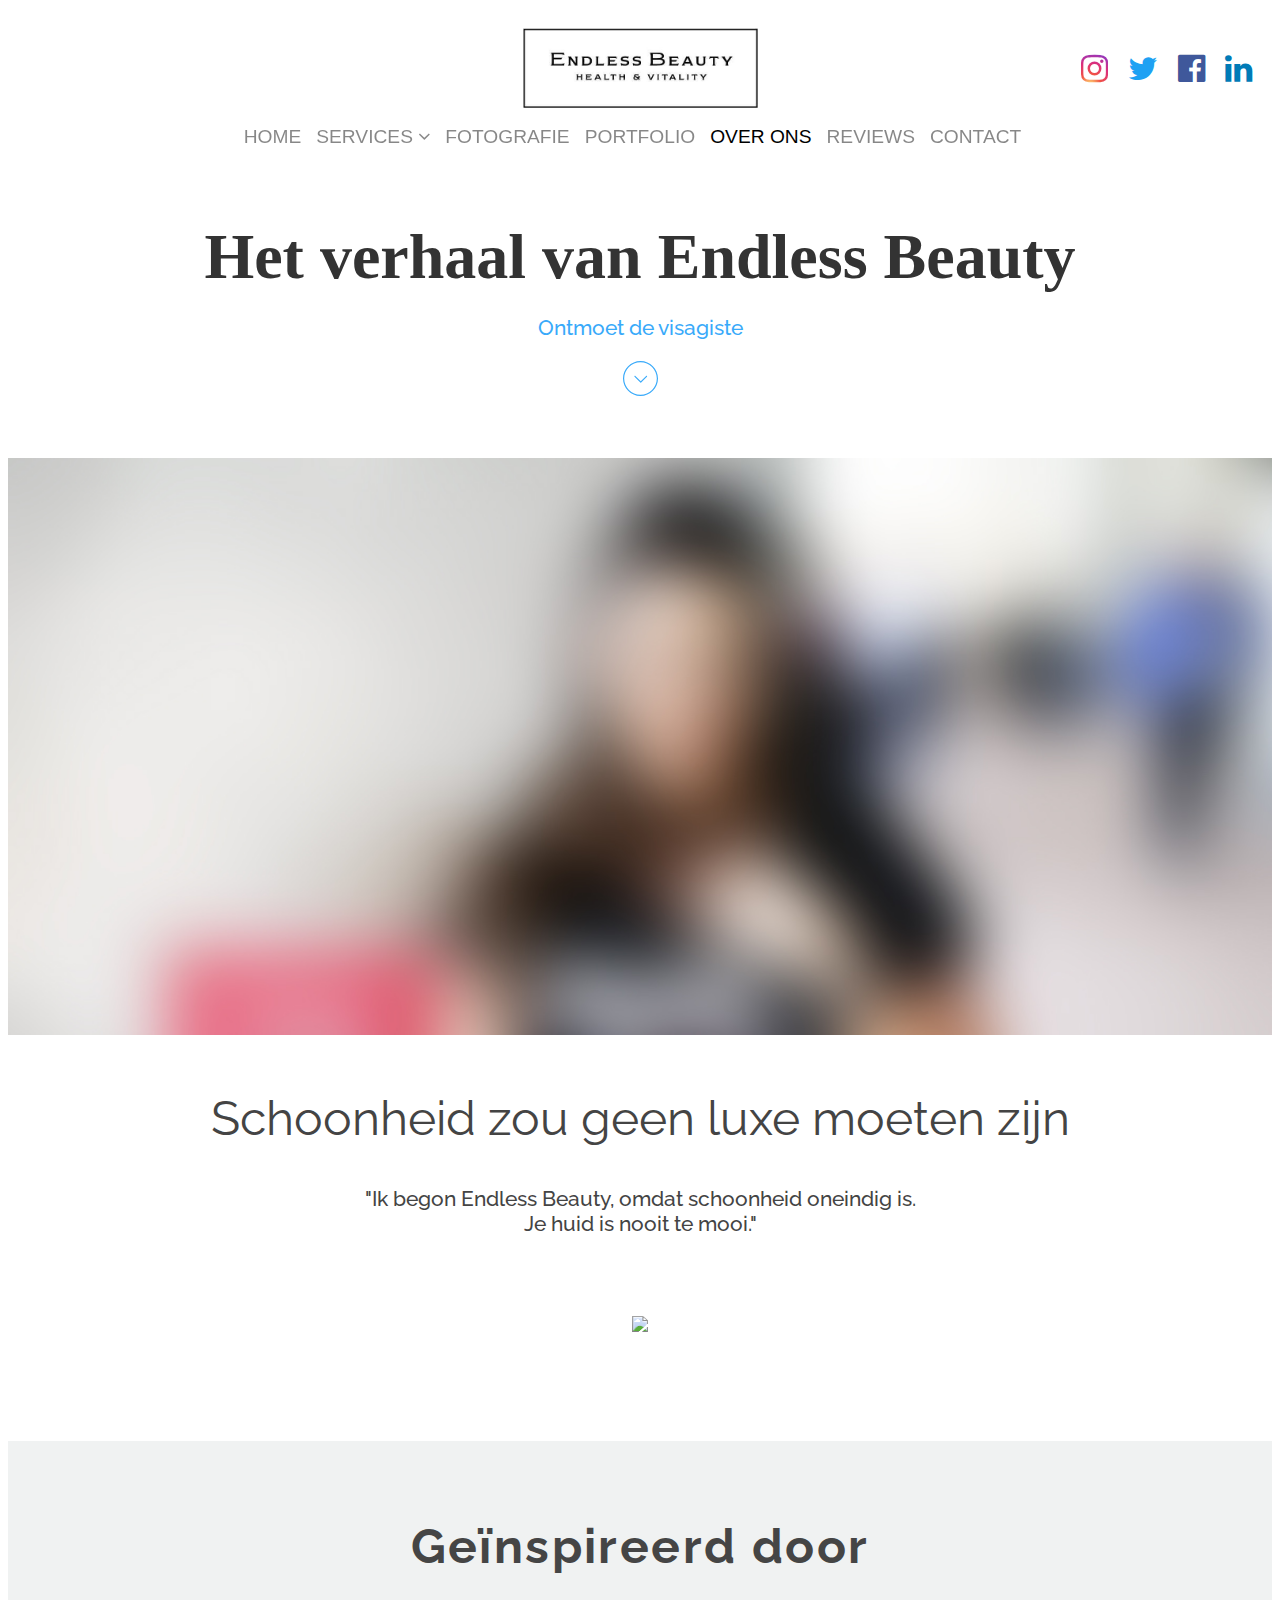
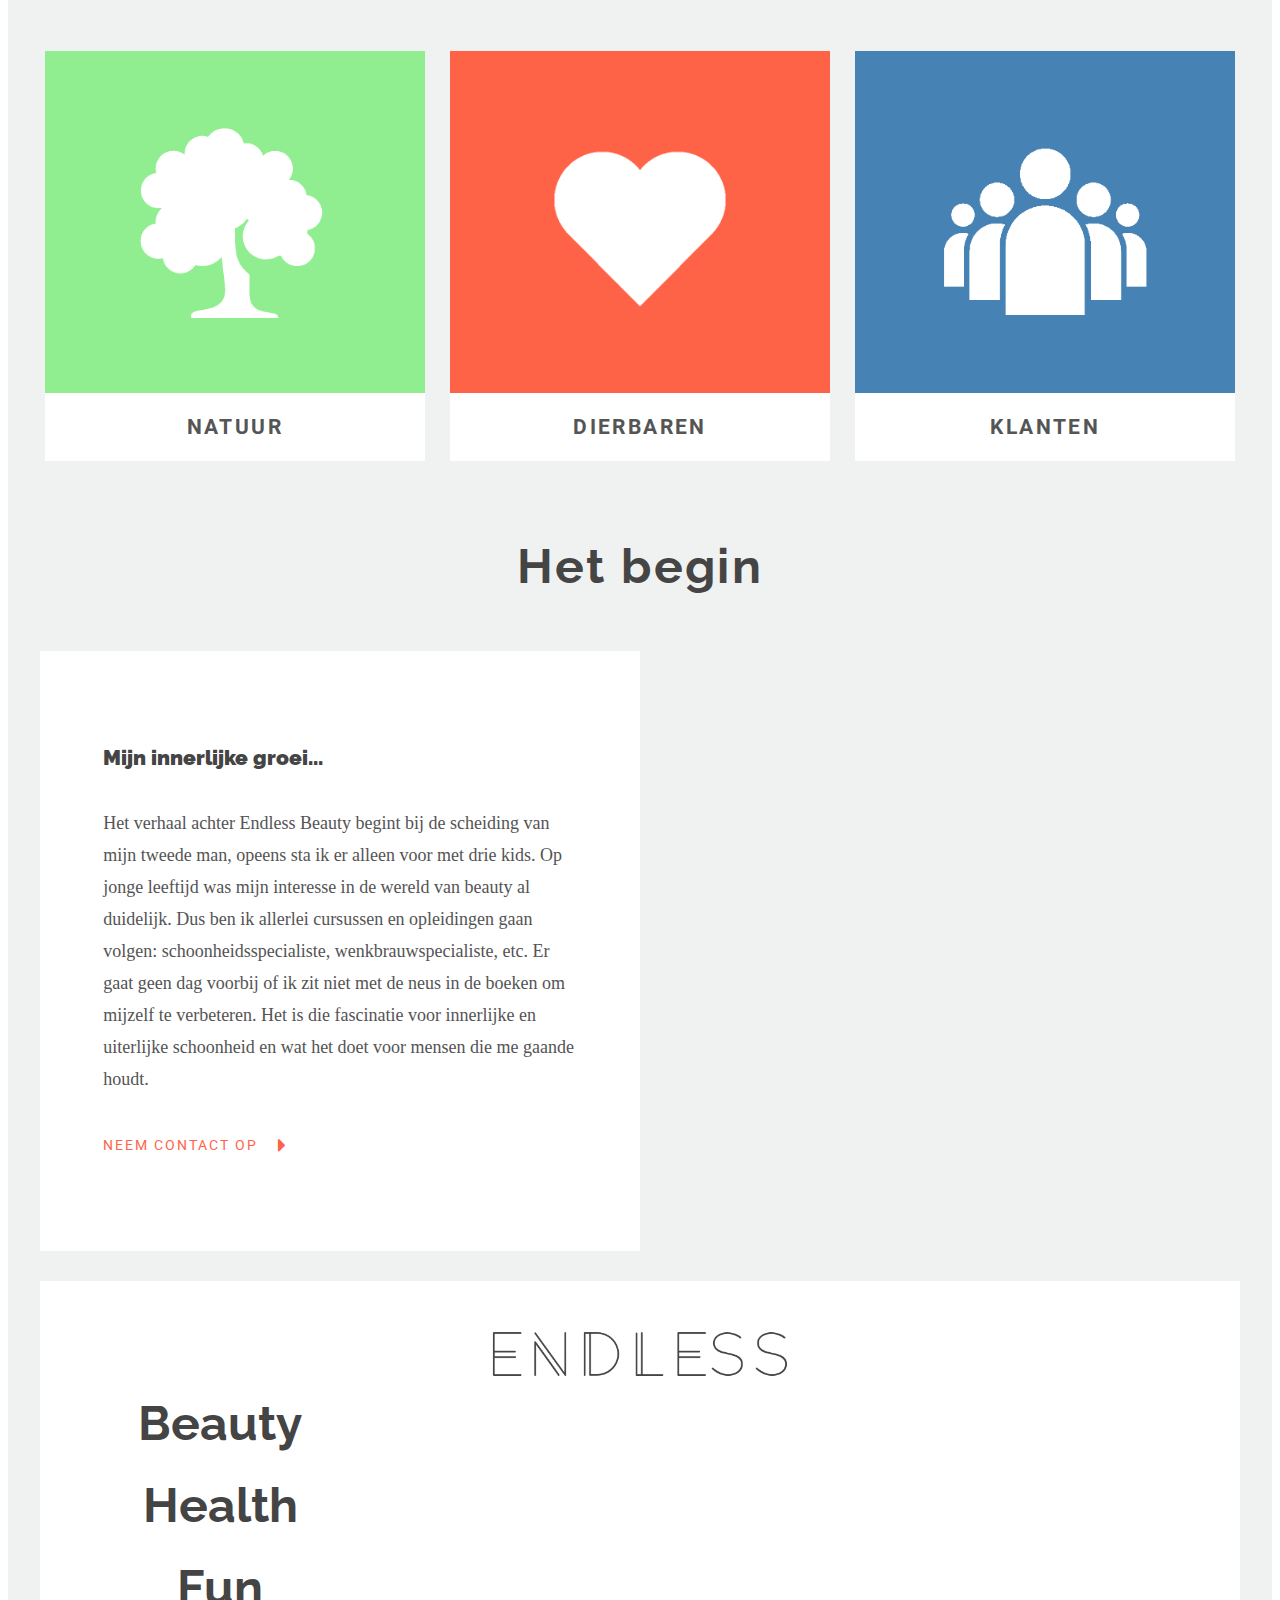
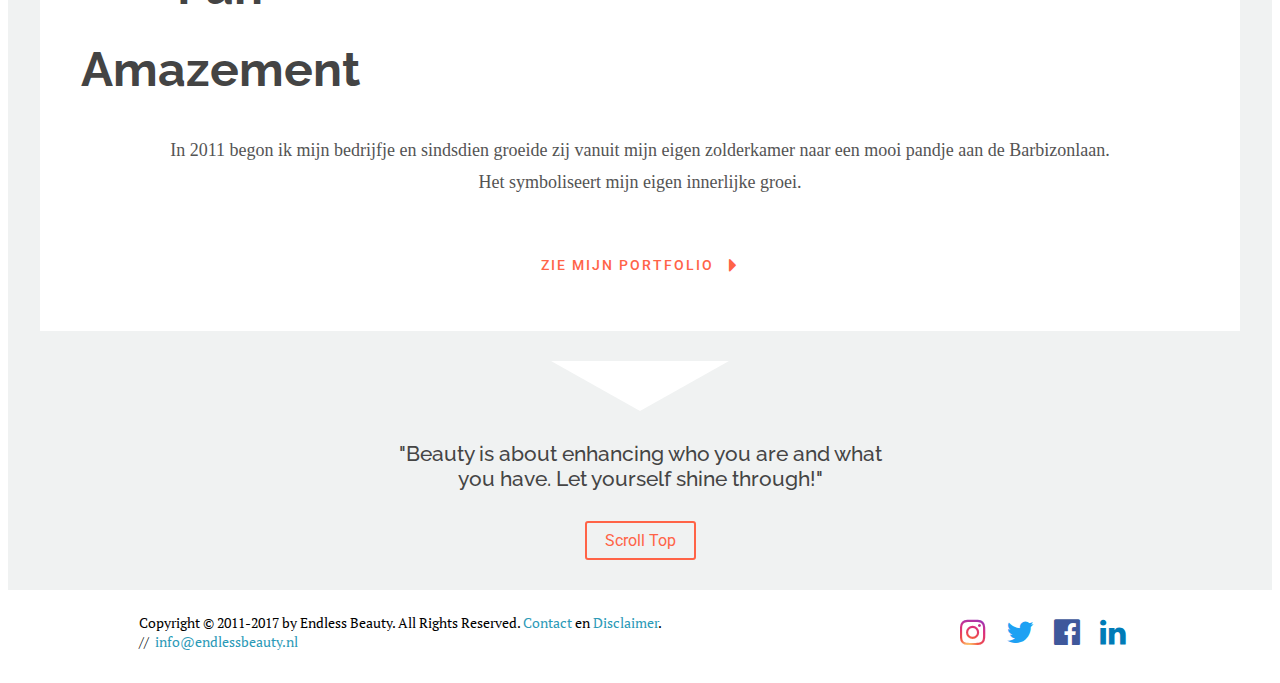
==== Project/about.html @ 7a59030d "Add files via upload" ====
<!doctype html>

<html lang="en">
  <head>
    <meta charset="utf-8">
    <title>Over Ons - Endless Beauty</title>
    <meta name="viewport" content="width=device-width, initial-scale=1.0">
    <meta name="description" content="De professionele schoonheidssalon voor al uw beauty wensen">
    <meta name="author" content="Carla Rodrigues">
    <!-- fonts -->
    <link href="https://fonts.googleapis.com/css?family=PT+Serif:400,400i" rel="stylesheet">
    <link href="https://fonts.googleapis.com/css?family=Roboto:300,400" rel="stylesheet">
    <link href="https://fonts.googleapis.com/css?family=Raleway:300,400" rel="stylesheet">
    <link href="https://db.onlinewebfonts.com/c/ca315f3f9f6e1609d538039c319243f9?family=FuturaLTW01-Heavy" rel="stylesheet" type="text/css"/>

    <!-- end fonts -->
    <link rel="stylesheet" href="font-awesome-4.7.0/css/font-awesome.min.css">
    <link rel="stylesheet" href="https://unpkg.com/purecss@0.6.1/build/pure-min.css">
    <link rel="stylesheet" href="https://unpkg.com/purecss@0.6.1/build/grids-responsive-min.css">
    <link rel="stylesheet" href="https://cdnjs.cloudflare.com/ajax/libs/Swiper/3.4.1/css/swiper.min.css">
    <link rel="stylesheet" href="css/sitewide/menu.css">
    <link rel="stylesheet" href="css/sitewide/footer.css">
    <link rel="stylesheet" href="css/about.css">
  </head>

  <body>

    <div class="menu">
      <div class="menu-top">
        <a href="#"><img id="logo" src="images/Logo.jpeg"></a>
        <ul>
          <li><a href="https://www.instagram.com/endlessbeauty.nl/?ref=Instagram%20Panda"><i class="fa fa-instagram fa-2x"></i></a></li>
          <li><a href="#"><i class="fa fa-twitter fa-2x"></i></a></li>
          <li><a href="https://www.facebook.com/www.endlessbeauty.nl/"><i class="fa fa-facebook-official fa-2x"></i></a></li>
          <li><a href="https://www.linkedin.com/in/carla-rodrigues-58386656/"><i class="fa fa-linkedin fa-2x"></i></a></li>
        </ul>
      </div>

      <div class="menu-header">
        <ul class="hor">
          <li><a href="index.html">Home</a></li>
          <li id="drop-anchor">
            <a href="/Beauty/">Services <span id="drop-arrow"><i class="fa fa-angle-down"></i></span></a>
            <ul class="drop-menu">
              <li><a href="bruidsstyling.html">Bruidsstyling</a></li>
              <li><a href="wimperstyling.html">Wimperstyling</a></li>
              <li><a href="haarstyling.html">Haarstyling</a></li>
              <li><a href="visagie.html">Visagie</a></li>
              <li><a href="schoonheidsbehandeling.html">Schoonheid</a></li>
              <li><a href="kledingstyling.html">Kledingstyling</a></li>
              <li><a href="metamorfose.html">Metamorfose</a></li>
              <li><a href="gezondheid.html">Straight Away</a></li>
            </ul>
          </li>
          <li><a href="fotografie.html">Fotografie</a></li>
          <li><a href="portfolio.html">Portfolio</a></li>
          <li><a class="active" href="about.html">Over ons</a></li>
          <li><a href="reviews.html">Reviews</a></li>
          <li><a href="contact.html">Contact</a></li>
        </ul>
      </div>

      <div class="menu-button">
        <a href="#"><i class="fa fa-bars fa-2x"></i></a>
      </div>

    </div>
      <div class="container">
      <section class="sub-header">

          <h1>Het verhaal van Endless Beauty</h1>

            <p>Ontmoet de visagiste</p>
            <img id="scroll" src="images/down-arrow2.svg" poster="Scroll down"></img>
      </section>
      <section id="meet-carla">
        <img class="img-src" src="images/Carla.jpg">
        <div class="carla-popup">
          <h2>Carla Rodrigues</br><span>Founder + CEO</span></h2>
        </div>
        <img class="img-src img-blur" src="images/Carla-blur.jpg">
      </section>
      <section id="meet-carla-mobile">
        <div class="profile-pic"></div>
        <div class="carla-popup-mobile"><h2>Carla Rodrigues</br><span>Founder + CEO</span></h2></div>
      </section>
      <section id="mijn-verhaal-bericht">
        <h2>Schoonheid zou geen luxe moeten zijn</h2>
        <p>"Ik begon Endless Beauty, omdat schoonheid oneindig is. </br>Je huid is nooit te mooi."</p>
        <img id="signature" src="images/signature.png">
      </section>
      <section id="mijn-verhaal-wrapper">
        <div class="three-column-title title"><h2>Geïnspireerd door</h2></div>
        <div class="three-column-row">
          <div class="three-column-column nature-column">
            <div class="shim">
              <img id="sun" src="images/sunshines.png">
            </div>
            <div class="column-text">Natuur</div>
          </div>
          <div class="three-column-column closest-column">
            <div class="shim"></div>
            <div class="column-text">Dierbaren</div>
          </div>
          <div class="three-column-column group-column">
            <div class="shim"><img id="lightbulb" src="images/white-light-bulb.svg"></div>
            <div class="column-text">Klanten</div>
          </div>
        </div>
        <div class="two-column-title title"><h2>Het begin</h2></div>
        <div class="two-column-row">
          <div class="two-column-column two-column-story">
            <h3>Mijn innerlijke groei...</h3>
            <p class="two-column-text">Het verhaal achter Endless Beauty begint bij de scheiding van mijn tweede man, opeens sta ik er alleen voor met drie kids. Op jonge leeftijd was mijn interesse in de wereld van beauty al duidelijk. Dus ben ik allerlei cursussen en opleidingen gaan volgen: schoonheidsspecialiste, wenkbrauwspecialiste, etc. Er gaat geen dag voorbij of ik zit niet met de neus in de boeken om mijzelf te verbeteren. Het is die fascinatie voor innerlijke en uiterlijke schoonheid en wat het doet voor mensen die me gaande houdt.</p>
            <a href="/project/contact.html" class="mijn-verhaal-cta cta-1">Neem contact op <i class="fa fa-caret-right fa-lg" aria-hidden="true"></i></a>
          </div>
          <div class="two-column-column two-column-image"></div>
        </div>
        <div class="one-column-row">
          <div class="one-column-column">
            <img class="one-column-img" src="images/EndlessLogoTitle.png">
            <div class="swiper-container">
              <div class="swiper-wrapper">
                  <div class="swiper-slide"><h2>Beauty</h2></div>
                  <div class="swiper-slide"><h2>Health</h2></div>
                  <div class="swiper-slide"><h2>Fun</h2></div>
                  <div class="swiper-slide"><h2>Amazement</h2></div>
              </div>
            </div>
            <p class="one-column-text">In 2011 begon ik mijn bedrijfje en sindsdien groeide zij vanuit mijn eigen zolderkamer naar een mooi pandje aan de Barbizonlaan. </br>Het symboliseert mijn eigen innerlijke groei.
            <a href="/project/portfolio.html" class="mijn-verhaal-cta cta-2">Zie mijn portfolio<i class="fa fa-caret-right fa-lg" aria-hidden="true"></i></a>
          </div>
        </div>
        <div class="come-by">
          <div class="visible-md visible-lg">
            <div class="col-sm-12 col-md-12">
              <div class="triangle-down"></div>
            </div>
          </div>
          <div class="ending-column">
            <p class="last-column-text">"Beauty is about enhancing who you are and what you have. Let yourself shine through!"</p>
            <div class="link"><a href="#" class="scroll-top-button">Scroll Top</a></div>
          </div>
        </div>
      </section>
    </div>
    <div class="bottom-background"><img src="images/bbackground.jpg"></div>
    <footer>
      <p>Copyright © 2011-2017 by Endless Beauty. All Rights Reserved. <span id="extra-footer-info"><a href="">Contact</a> en <a href="">Disclaimer</a>. </br>//&nbsp; <a href="mailto:info@endlessbeauty.nl" target="_top">info@endlessbeauty.nl</a></span></p>

      <ul class="social-list">
        <li><a href="#"><i class="fa fa-instagram fa-lg"></i></a></li>
        <li><a href="#"><i class="fa fa-twitter fa-lg"></i></a></li>
        <li><a href="#"><i class="fa fa-facebook-official fa-lg"></i></a></li>
        <li><a href="#"><i class="fa fa-linkedin fa-lg"></i></a></li>
      </ul>
    </footer>


    <script src="https://cdnjs.cloudflare.com/ajax/libs/jquery/3.1.1/jquery.min.js"></script>
    <script src="https://cdnjs.cloudflare.com/ajax/libs/Swiper/3.4.1/js/swiper.jquery.min.js"></script>
    <script src="js/sitewide.js"></script>
    <script src="js/about.js"></script>
  </body>
</html>
---- Project/css/sitewide/menu.css ----
/* non-responsive part of menu */
* {
  list-style: none;
}
html, body {
  font-family: 'PT Serif', serif;
  list-style: none;
  text-decoration: none;
  background-color: #FFF;
  overflow-x: hidden;
}

.menu {
  z-index: 2;
  background-color: #FFF;
  height: auto;
  width: 100%;
  text-transform: uppercase;
  transition: background-color 0.2s ease-in-out;
  position: relative;
}

.menu-top ul {
  list-style: none;
  position: absolute;
  right: 0;
  top: 29px;
}

#logo {
  display: block;
}

.fa-twitter {
  color: #1EA1F3;
}
.fa-facebook-official {
  color: #3F589B;
}
.fa-linkedin {
  color: #007BB7;
}
i.fa-instagram {
  background: -webkit-radial-gradient(33% 100% circle, #FED373 4%, #F15245 30%, #D92E7F 62%, #9B36B7 85%, #515ECF);
  background: radial-gradient(circle at 33% 100%, #FED373 4%, #F15245 30%, #D92E7F 62%, #9B36B7 85%, #515ECF);
  -webkit-background-clip: text;
  -webkit-text-fill-color: transparent;
}
.fa-lg {
  line-height: 1em;
  font-size: 30px;
}

.menu-header ul {
  z-index: 1000;
  margin: 0 auto;

}

.menu-header a {
  font-family: 'Century Gothic',sans-serif;
  text-decoration: none;
  color: #111;
  font-weight: 500;
  opacity: 0.5;
  margin-right: 15px;
}.menu-header a:hover {
  opacity: 1;
}
.hor li:last-child {
  margin-right:0;
  padding-bottom:10px;
}
ul.drop-menu li:last-child {
  border-radius: 0px 0px 2px 2px;
  padding-bottom: 8px;
}


.menu-button {
  display: inline-block;
  position: absolute;
  width: 32px;
  height: 35px;
  top: 48px;
  left: 30px;
  background-color: inherit;

}
.menu-button a, .menu-top ul a {
  margin-right: 20px;
  color: #333;
}
.menu-button a:hover, .menu-top a:hover {
  color: #27DDC2;
}

.active {
  color: black !important;
}

/* responsive part of menu */

/* >= 0 XS */
@media screen and (min-width:0) {
  .menu {
    height: 126px;
  }
  .menu-top {
    padding-top: 28px;
  }
  .menu-header {
    margin-top: 20px;
    height:auto;
  }
  .menu-header ul {
    transform: scaleY(0.1);
    transform-origin: top;
    opacity: 0;
  }

  .menu-header .active {
    transition: transform 0.3s ease;
    transform: scaleY(1);
    opacity: 1;
    padding-left: 0;
  }
  .menu-header li {
    text-align: center;
    padding-top: 15px;
    background-color: #FFF;
  }

  #logo {
    margin-left: auto;
    margin-right: 10px;
    width:205px;
    height: 70px;
  }
  .menu-top ul {
    display: none;
  }
  #drop-arrow {
    display: none;
  }
  ul.drop-menu {
    position: absolute;
    display: none;
    margin-left: -5px;
  }
  .menu-button {
    position: absolute;
  }

}

/* >= 568 SM */
@media screen and (min-width:35.5em) {

  .menu-top {
    padding-top: 20px;
  }
  .menu-top ul {
    display: flex;
  }
  #logo {
    width: 235px;
    height: 80px;
    margin: 0 auto;
  }


}

/* >= 768 MD */
@media screen and (min-width:48em) {
  .menu {
    height: auto;
  }
  #drop-arrow {
    display: inherit;
  }
  .menu-header {
    display: block;
    margin-top: 15px;
  }
  .menu-header ul {
    height: 35px;
    transform: scaleY(1);
    opacity: 1;
    padding-left: 0;

  }
  .hor {
    display: flex;
    flex-direction: row;
    justify-content: center;
  }
  .hor li:last-child {
    margin-right:0;
    padding-bottom:0px;
  }
  .menu-header li {
    text-align: left;
    padding-top: 0px;
    display: flex;
    width: auto;
  }
  .menu-header .hor > li {
    display: inline-block;
  }

  ul.drop-menu li  {
    height: 20px;
    padding-top: 8px;
    padding-left: 5px;
  }


  li:hover > ul.drop-menu {
    display: block;
    -webkit-animation: dropdown 250ms ease-out;
            animation: dropdown 250ms ease-out;
    -webkit-transform-origin: center top;
            transform-origin: center top;
  }
  @-webkit-keyframes dropdown {
    0% {
      -webkit-transform: scaleY(0.01);
              transform: scaleY(0.01);
    }
    100% {
      -webkit-transform: scaleY(1);
              transform: scaleY(1);
    }

  }
  @keyframes dropdown {
    0% {
      -webkit-transform: scaleY(0.01);
              transform: scaleY(0.01);
    }
    100% {
      -webkit-transform: scaleY(1);
              transform: scaleY(1);
    }

  }
  .menu-button {
    display: none;
  }
}

/* >= 1280 XL */
@media screen and (min-width:80em) {
  .menu .hor > li {
    font-size: 1.2em;
  }
}
---- Project/css/sitewide/footer.css ----
/* unresponsive part footer */

footer {
  height: 85px;
  display: -webkit-box;
  display: -ms-flexbox;
  display: flex;
  -webkit-box-orient: horizontal;
  -webkit-box-direction: normal;
      -ms-flex-direction: row;
          flex-direction: row;
  -webkit-box-align: center;
      -ms-flex-align: center;
          align-items: center;
  -ms-flex-pack: distribute;
      justify-content: space-around;
      width: 100%;
}
footer ul {
  display: -webkit-box;
  display: -ms-flexbox;
  display: flex;
  -webkit-box-orient: horizontal;
  -webkit-box-direction: normal;
      -ms-flex-direction: row;
          flex-direction: row;
}

footer li {
   margin-right: 20px;
 }

footer a {
  color: black;
  text-decoration: none;
  font-family: "Jaapokki",sans-serif;
  font-size: 18px;
  -webkit-transition: all 0.1s ease-in-out;
  transition: all 0.1s ease-in-out;
}
footer p {
  font-size: 14px;
  padding: 0 5px;
}
footer p  a {
  font-family: inherit;
  font-size: 1em;
  color: #2C9AB7;
}

footer a:hover {
  color: #51C8AC;
  cursor: pointer;
}

/* >= 768 MD */
@media screen and (max-width:48em) {

  #extra-footer-info {
    display: none;
  }
  .social-list {
    display: none !important;
  }
  footer {
    background-color: #222;
  }
  footer p {
    color: white;
  }
---- Project/css/about.css ----
a {
  text-decoration: none;
}

.sub-header {
  background-color: white;
  height: auto;
  text-align: center;
  display: -webkit-box;
  display: -ms-flexbox;
  display: flex;
  -webkit-box-orient: vertical;
  -webkit-box-direction: normal;
      -ms-flex-direction: column;
          flex-direction: column;
  -webkit-box-align: center;
      -ms-flex-align: center;
          align-items: center;
  -webkit-box-pack: start;
      -ms-flex-pack: start;
          justify-content: flex-start;
  cursor: pointer;
}

.title {
  display: -webkit-box;
  display: -ms-flexbox;
  display: flex;
  -webkit-box-orient: horizontal;
  -webkit-box-direction: normal;
      -ms-flex-direction: row;
          flex-direction: row;
  -webkit-box-pack: center;
      -ms-flex-pack: center;
          justify-content: center;
  -webkit-box-align: center;
      -ms-flex-align: center;
          align-items: center;
  margin-bottom: 0;
  height: 110px;
}

#scroll {
  height: 35px;
  width: 35px;
  -webkit-transform: rotate(90deg);
          transform: rotate(90deg);
  margin-bottom: 5px;
}
@-webkit-keyframes scroll {
  0%   {-webkit-transform: translateY(0px) rotate(90deg);transform: translateY(0px) rotate(90deg);}
  100% {-webkit-transform: translateY(30px) rotate(90deg);transform: translateY(30px) rotate(90deg);}
}
@keyframes scroll {
  0%   {-webkit-transform: translateY(0px) rotate(90deg);transform: translateY(0px) rotate(90deg);}
  100% {-webkit-transform: translateY(30px) rotate(90deg);transform: translateY(30px) rotate(90deg);}
}

section h1 {
  margin: 0;
  font-family: "Didot", serif;
  font-size: 64px;
  color: #333;
}

section p {
  font-family: "Raleway";
  font-size: 1.3em;
  color: #39AAFA;
  font-weight: 500;
  max-width: 800px;
}

#meet-carla {
    position: relative;
    height: auto;
    text-align: center;
    display: -webkit-box;
    display: -ms-flexbox;
    display: flex;
    -webkit-box-orient: vertical;
    -webkit-box-direction: normal;
        -ms-flex-direction: column;
            flex-direction: column;
    -webkit-box-pack: start;
        -ms-flex-pack: start;
            justify-content: flex-start;
    -webkit-box-align: center;
        -ms-flex-align: center;
            align-items: center;
    display: none;
}

.img-src {
  display: none;
  width: 100%;
}
.img-blur {
  display: none;
}
.carla-popup {
  position: absolute;
  background: rgba(255,255,255,0.3);
  height: 110px;
  width: 350px;
  border-radius: 5px;
  left: 10%;
  top: 20%;
}
.carla-popup h2,.carla-popup-mobile h2 {
  margin: 0;
  font-family: "lato",serif;
  font-weight: 100;
  font-size: 32px;
  color: #333;
}
.carla-popup span,.carla-popup-mobile span {
  font-family: "Lato",sans-serif;
  font-weight: 700;
  color: #454545;
  text-transform: uppercase;
  font-size: 1.2rem;
  letter-spacing: .0625rem;
  line-height: 1.25;
}

#meet-carla-mobile {
  display: -webkit-box;
  display: -ms-flexbox;
  display: flex;
  -webkit-box-orient: horizontal;
  -webkit-box-direction: normal;
      -ms-flex-direction: row;
          flex-direction: row;
  -ms-flex-pack:distribute;
      justify-content:space-around;
  -webkit-box-align: center;
      -ms-flex-align: center;
          align-items: center;
  height: 300px;
  background-color: #F0F2F2;
}
.profile-pic {
  background-image: url("../images/CarlaSmall.jpg");
  background-size: cover;
  border-radius: 100%;
  width: 180px;
  height: 180px;
}



#mijn-verhaal-bericht {
  text-align: center;
  display: -webkit-box;
  display: -ms-flexbox;
  display: flex;
  -webkit-box-orient: vertical;
  -webkit-box-direction: normal;
      -ms-flex-direction: column;
          flex-direction: column;
  -webkit-box-align: center;
      -ms-flex-align: center;
          align-items: center;
}

section h2 {
  font-family: "Raleway";
  font-weight: 400;
  font-size: 3em;
  padding-top: 15px;
  color: #444;
}
#mijn-verhaal-bericht p {
  color: #444;
  margin: 0;

}
#signature {
  height: 45px;
  margin-top: 80px;
  padding-bottom: 80px;
}

#mijn-verhaal-wrapper {
  background-color: #F0F2F2;
}
.title {
  text-align: center;
  margin: 0;
  padding: 0;
}
.title h2 {
  margin: 0;
  padding: 0;
  letter-spacing: 0.15rem;
  color: #454545;
  font-weight: bold;
}
.three-column-title {
  padding: 50px 0;
}
.three-column-row {
  display: -webkit-box;
  display: -ms-flexbox;
  display: flex;
  -webkit-box-pack: center;
      -ms-flex-pack: center;
          justify-content: center;
  margin: 0 auto;
  padding-bottom: 50px;
  width: 100%;
}
.three-column-column {
  -webkit-box-flex: 0;
      -ms-flex: 0 0 31%;
          flex: 0 0 31%;
  -webkit-box-align: end;
      -ms-flex-align: end;
          align-items: flex-end;
  -ms-flex-wrap: wrap;
      flex-wrap: wrap;
  margin: 0 1%;
  max-width: 380px;
  -webkit-box-ordinal-group: 2;
      -ms-flex-order: 1;
          order: 1;
  text-align: center;

}
.nature-column {
  background-image: url("../images/tree-icon.png");
  background-repeat: no-repeat;
  background-size: 50%;
  background-position: center 35%;
  background-color: lightgreen;
}

@-webkit-keyframes sunshine {
  0% {
    opacity: 0;
  }
  100% {
    opacity: 1;
  }
}

@keyframes sunshine {
  0% {
    opacity: 0;
  }
  100% {
    opacity: 1;
  }
}
#sun {
  position: absolute;
  opacity: 0;
  height: 90px;
  margin-left: -190px;
}
.closest-column {
  background-image: url("../images/heart.png");
  background-repeat: no-repeat;
  background-size: 60%;
  background-position: center 35%;
  background-color: tomato;
}

@-webkit-keyframes pump {
  0% {
    background-size: 60%;
  }
  100% {
    background-size: 65%;
  }
}

@keyframes pump {
  0% {
    background-size: 60%;
  }
  100% {
    background-size: 65%;
  }
}
.group-column {
  background-image: url("../images/group-icon.png");
  background-repeat: no-repeat;
  background-size: 63%;
  background-position: center 15%;
  background-color: steelblue;
}

@-webkit-keyframes flicker {
  0% {
   opacity: 0;
  }
  100% {
    opacity: 1;
  }
}

@keyframes flicker {
  0% {
   opacity: 0;
  }
  100% {
    opacity: 1;
  }
}
#lightbulb {
  opacity: 0;
  height: 70px;
  width: 70px;
  position: absolute;
  margin-left: -32px;
  margin-top: 1%;
}
.shim {
  padding-bottom: 90%;
}
.column-text {
  padding: 15px 0;
  line-height: 2.375rem;
  font-size: 1.3rem;
  background: #FFF;
  font-family: "Roboto";
  font-weight: bold;
  text-transform: uppercase;
  letter-spacing: .15rem;
  color: #555;
}
.two-column-title {
  text-align: center;
}
.two-column-row {
  display: -ms-flexbox;
  display: -webkit-box;
  display: flex;
  -ms-flex-wrap: wrap;
  flex-wrap: wrap;
  -ms-flex-pack: center;
  -webkit-box-pack: center;
          justify-content: center;
  background-color: #f0f2f2;
  padding: 30px 0;
}
.two-column-column {
  -ms-flex-align: start;
  -webkit-box-align: start;
          align-items: flex-start;
  display: -ms-flexbox;
  display: -webkit-box;
  display: flex;
  -ms-flex-pack: center;
  -webkit-box-pack: center;
          justify-content: center;
  margin: 0 0 0 1%;
  padding: 3% 5%;
  -ms-flex: 0 0 48%;
  -webkit-box-flex: 0;
          flex: 0 0 48%;
  -ms-flex-direction: column;
  -webkit-box-orient: vertical;
  -webkit-box-direction: normal;
          flex-direction: column;
  -ms-flex-wrap: wrap;
  flex-wrap: wrap;
  background-color: #fff;
  box-sizing: border-box;
  max-width: 600px;
  width: 90%;

}
.two-column-text {
  color: #545454;
  font-family: "AdobeCaslonW01-Regular",serif;
  font-size: 1.125rem;
  line-height: 2rem;
  margin: 1rem 0;
  -webkit-font-smoothing: subpixel-antialiased;
}
.two-column-story h3 {
  margin-top: 0;
  font-family: "Raleway";
  font-weight: 900;
  font-size: 1.3em;
  color: #444;
}
.mijn-verhaal-cta {
  margin-top: 5%;
  font-size: 0.85rem;
  box-sizing: border-box;
  display: block;
  font-family: "Roboto", sans-serif;
  letter-spacing: 0.125rem;
  line-height: 1.125rem;
  position: relative;
  text-transform: uppercase;
  white-space: normal;
  width: auto;
  color: tomato;
  -webkit-transition: color 0.2s ease-in-out;
  transition: color 0.2s ease-in-out;
}
.wiggle {
  -webkit-animation: wiggle 0.6s ease-in-out;
          animation: wiggle 0.6s ease-in-out;
}
@-webkit-keyframes wiggle {
  0% {
    -webkit-transform: rotate(0deg);
            transform: rotate(0deg);
  }
  10% {
    -webkit-transform: rotate(5deg);
            transform: rotate(5deg);
  }
  30% {
    -webkit-transform: rotate(-5deg);
            transform: rotate(-5deg);
  }
  50% {
    -webkit-transform: rotate(5deg);
            transform: rotate(5deg);
  }
  70% {
    -webkit-transform: rotate(-5deg);
            transform: rotate(-5deg);
  }
  90% {
    -webkit-transform: rotate(5deg);
            transform: rotate(5deg);
  }
  100% {
    -webkit-transform: rotate(0deg);
            transform: rotate(0deg);
  }
}
@keyframes wiggle {
  0% {
    -webkit-transform: rotate(0deg);
            transform: rotate(0deg);
  }
  10% {
    -webkit-transform: rotate(5deg);
            transform: rotate(5deg);
  }
  30% {
    -webkit-transform: rotate(-5deg);
            transform: rotate(-5deg);
  }
  50% {
    -webkit-transform: rotate(5deg);
            transform: rotate(5deg);
  }
  70% {
    -webkit-transform: rotate(-5deg);
            transform: rotate(-5deg);
  }
  90% {
    -webkit-transform: rotate(5deg);
            transform: rotate(5deg);
  }
  100% {
    -webkit-transform: rotate(0deg);
            transform: rotate(0deg);
  }
}
a.mijn-verhaal-cta:hover {
  color: black;

}
.fa-caret-right {
  font-size: 1.6em;
  padding-left: 15px;
  color: tomato !important;
}
.two-column-image {
  margin: 0 1% 0 0;
  height: 600px;
  padding-bottom: 0;
  background: url("https://images.treatwell.com/xFmjDKB0gLnNI-ZyAvQde9ystHQ=/810x543/9ea06345a9d944a0baea9b4b0b8b45fa/Endless_Beauty_5611_0.jpg") center top no-repeat;
  background-size: cover;
  box-sizing: border-box;
  display: block;
  padding: 0;
}
.one-column-row {
  padding-bottom: 30px;
}
.one-column-column {
  width: 96%;
  background-color: #fff;
  box-sizing: border-box;
  max-width: 1200px;
  margin: 0 auto;
  padding: 30px;

}
.one-column-img {
  width: 300px;
  display: block;
  margin: 0 auto;
  margin-top: 15px;
}

.swiper-container h2 {
  margin: 0.5rem 0;
  padding: 5px;
  text-align: center;
  display: inline-block;
  font-weight: bold;
}
.swiper-container {
  width: 300px;
  text-align: center;
  cursor:  default;
}
.one-column-text {
  text-align: center;
  color: #545454;
  font-family: "AdobeCaslonW01-Regular",serif;
  font-size: 1.125rem;
  line-height: 2rem;
  margin: 1.5rem 0;
  -webkit-font-smoothing: subpixel-antialiased;
  max-width: none;
}
.bottom-background {
  display: none;
}
.triangle-down {
  width: 0;
  height: 0;
  border-left: 89px solid transparent;
  border-right: 89px solid transparent;
  border-top: 50px solid white;
  margin: 0 auto;
  display: none;
}

.last-column-text {
  text-align: center;
  color: #454545;
  max-width: 500px;
  margin: 0 auto;
  padding: 30px 0;
}

.scroll-top-button {
  font-family: "Roboto", sans-serif;
  color: tomato;
  border: 2px solid tomato;
  border-radius: 3px;
  padding: 8px 18px;
  margin: 0 auto;
  -webkit-transition: all 0.3s ease-in-out;
  transition: all 0.3s ease-in-out;
  background: none;
}
.scroll-top-button:hover {
  background: tomato;
  color: white;
}
.link {
  display: -webkit-box;
  display: -ms-flexbox;
  display: flex;
  -webkit-box-pack: center;
      -ms-flex-pack: center;
          justify-content: center;
  padding-bottom: 30px;
}
@media screen and (max-width:880px) {
  #meet-carla {
    background-image: url("../images/Carla.jpg");
    background-size: cover;
  }
  .carla-popup {
    background-color: rgba(255,255,255,0.5);
  }
}
@media screen and (min-width:880px) {
  .sub-header {
    -webkit-box-pack: center;
        -ms-flex-pack: center;
            justify-content: center;
    height: 300px;
  }
  #scroll {
    -webkit-animation: scroll 1.5s infinite 0s;
            animation: scroll 1.5s infinite 0s;
    -webkit-animation-direction: alternate;
            animation-direction: alternate;
    margin-bottom: 0px;
  }

  .img-src {
    position: absolute;
    display: block;
  }
  .img-blur {
    display: block;
  }
  .group-column:hover #lightbulb {
    -webkit-animation: flicker 0.7s ease-in-out;
            animation: flicker 0.7s ease-in-out;
    -webkit-animation-iteration-count: infinite;
            animation-iteration-count: infinite;
    -webkit-animation-direction: alternate;
            animation-direction: alternate;
  }
  .closest-column:hover {
    -webkit-animation: pump 0.7s ease-in-out infinite;
            animation: pump 0.7s ease-in-out infinite;
    -webkit-animation-direction: alternate;
            animation-direction: alternate;
  }
}
@media screen and (max-width:48em) {
  .three-column-row {
    -webkit-box-orient: vertical;
    -webkit-box-direction: normal;
        -ms-flex-direction: column;
            flex-direction: column;
    padding-bottom: 30px;
  }
  .three-column-column {
    max-width: none;
    max-height: 400px;
    -webkit-box-flex: 0;
        -ms-flex: 0 0 0px;
            flex: 0 0 0;
    margin: 0;
    background-size: 30%;
  }
  .shim {
    padding-bottom: 41%;
  }
  .column-text {
    background: rgba(255,255,255,0.2);
  }

  .two-column-row {
    -webkit-box-orient: vertical;
    -webkit-box-direction: reverse;
        -ms-flex-direction: column-reverse;
            flex-direction: column-reverse;
    -webkit-box-align: center;
        -ms-flex-align: center;
            align-items: center;
  }
  .two-column-column {
    width: 100%;
    max-width: none;
  }
  .two-column-image {
    margin: 0;
    max-height: 500px;
    height: 110vw;
  }
  .two-column-story h3 {
    margin: 1em auto;
  }
  .cta-1 {
    margin-bottom: 5%;
  }

}
@media screen and (min-width:48em) {

  #meet-carla {
    display: block;
  }
  #meet-carla-mobile {
    display: none;
  }
  .triangle-down {
    display: block;
  }
}

@media screen and (min-width:80em) {
  .nature-column:hover #sun {
    -webkit-animation: sunshine 2s ease-in-out infinite;
            animation: sunshine 2s ease-in-out infinite;
    -webkit-animation-direction: alternate;
            animation-direction: alternate;
  }
}
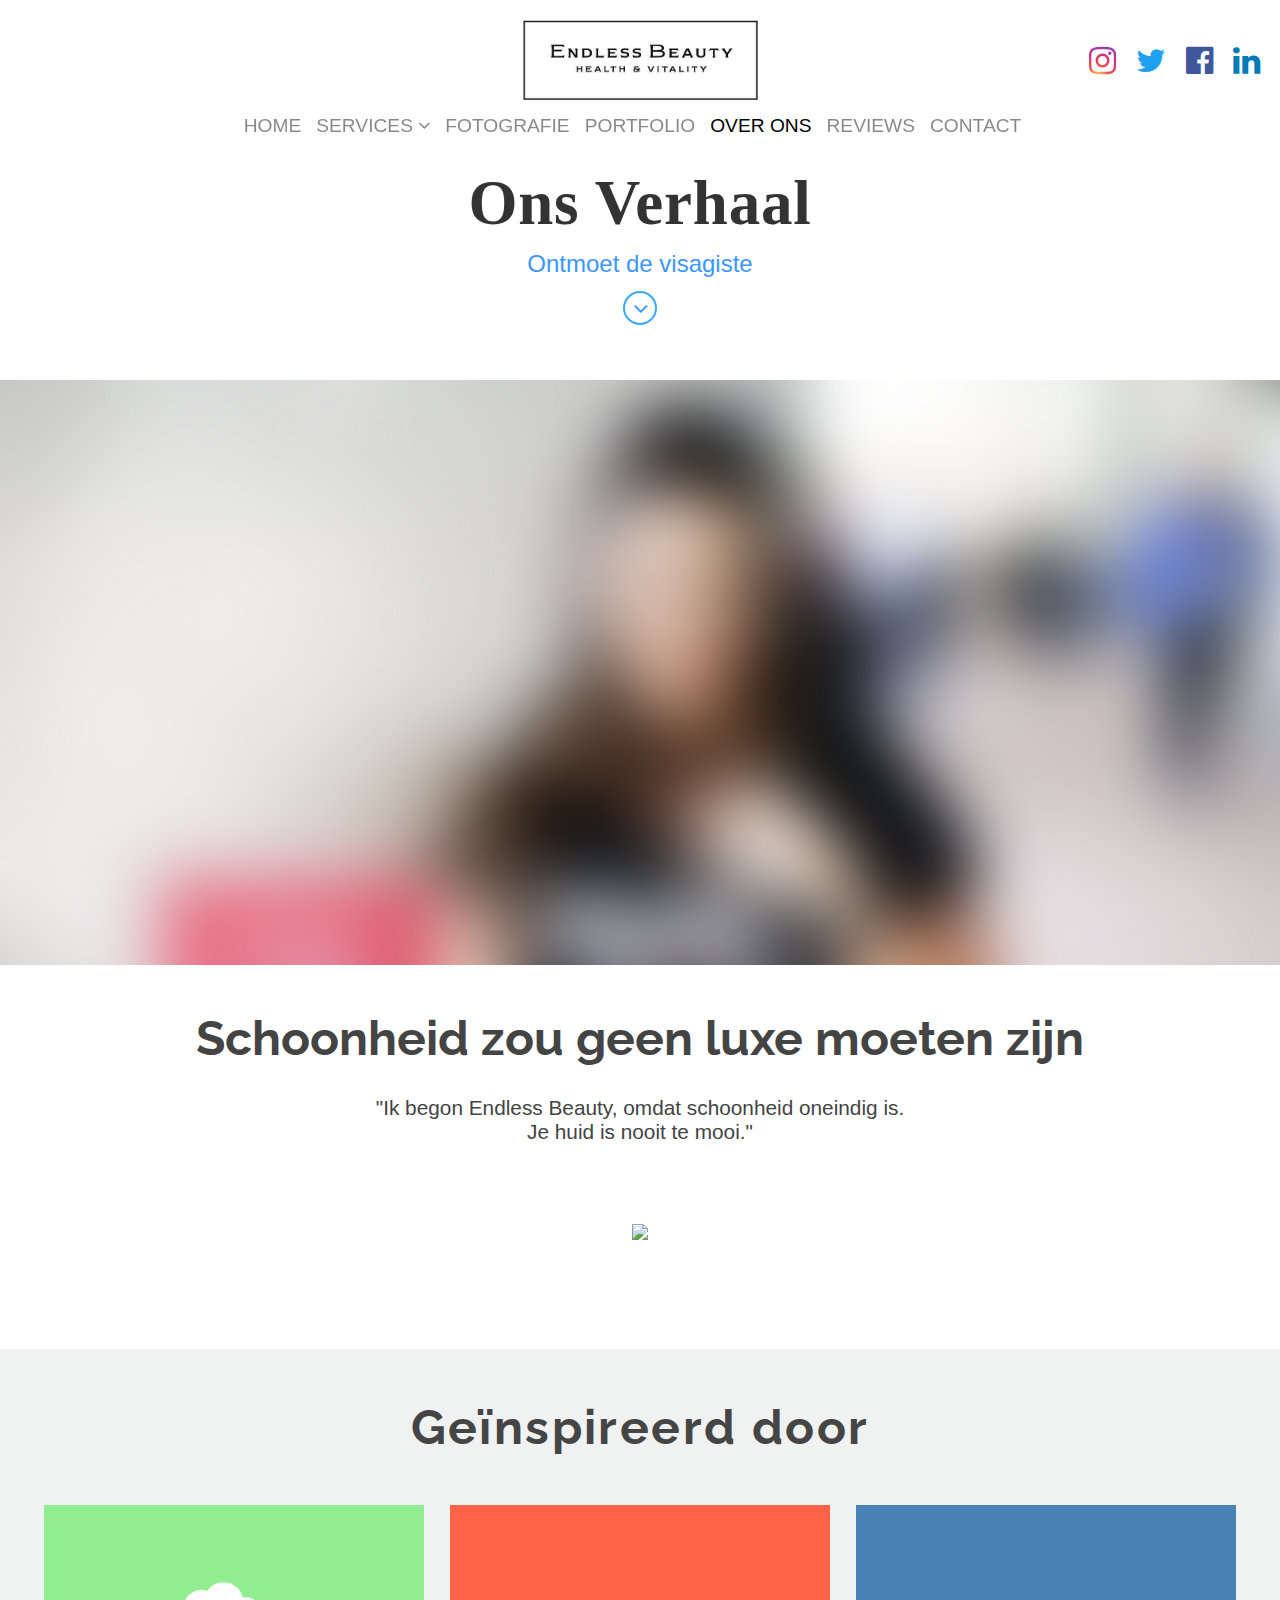
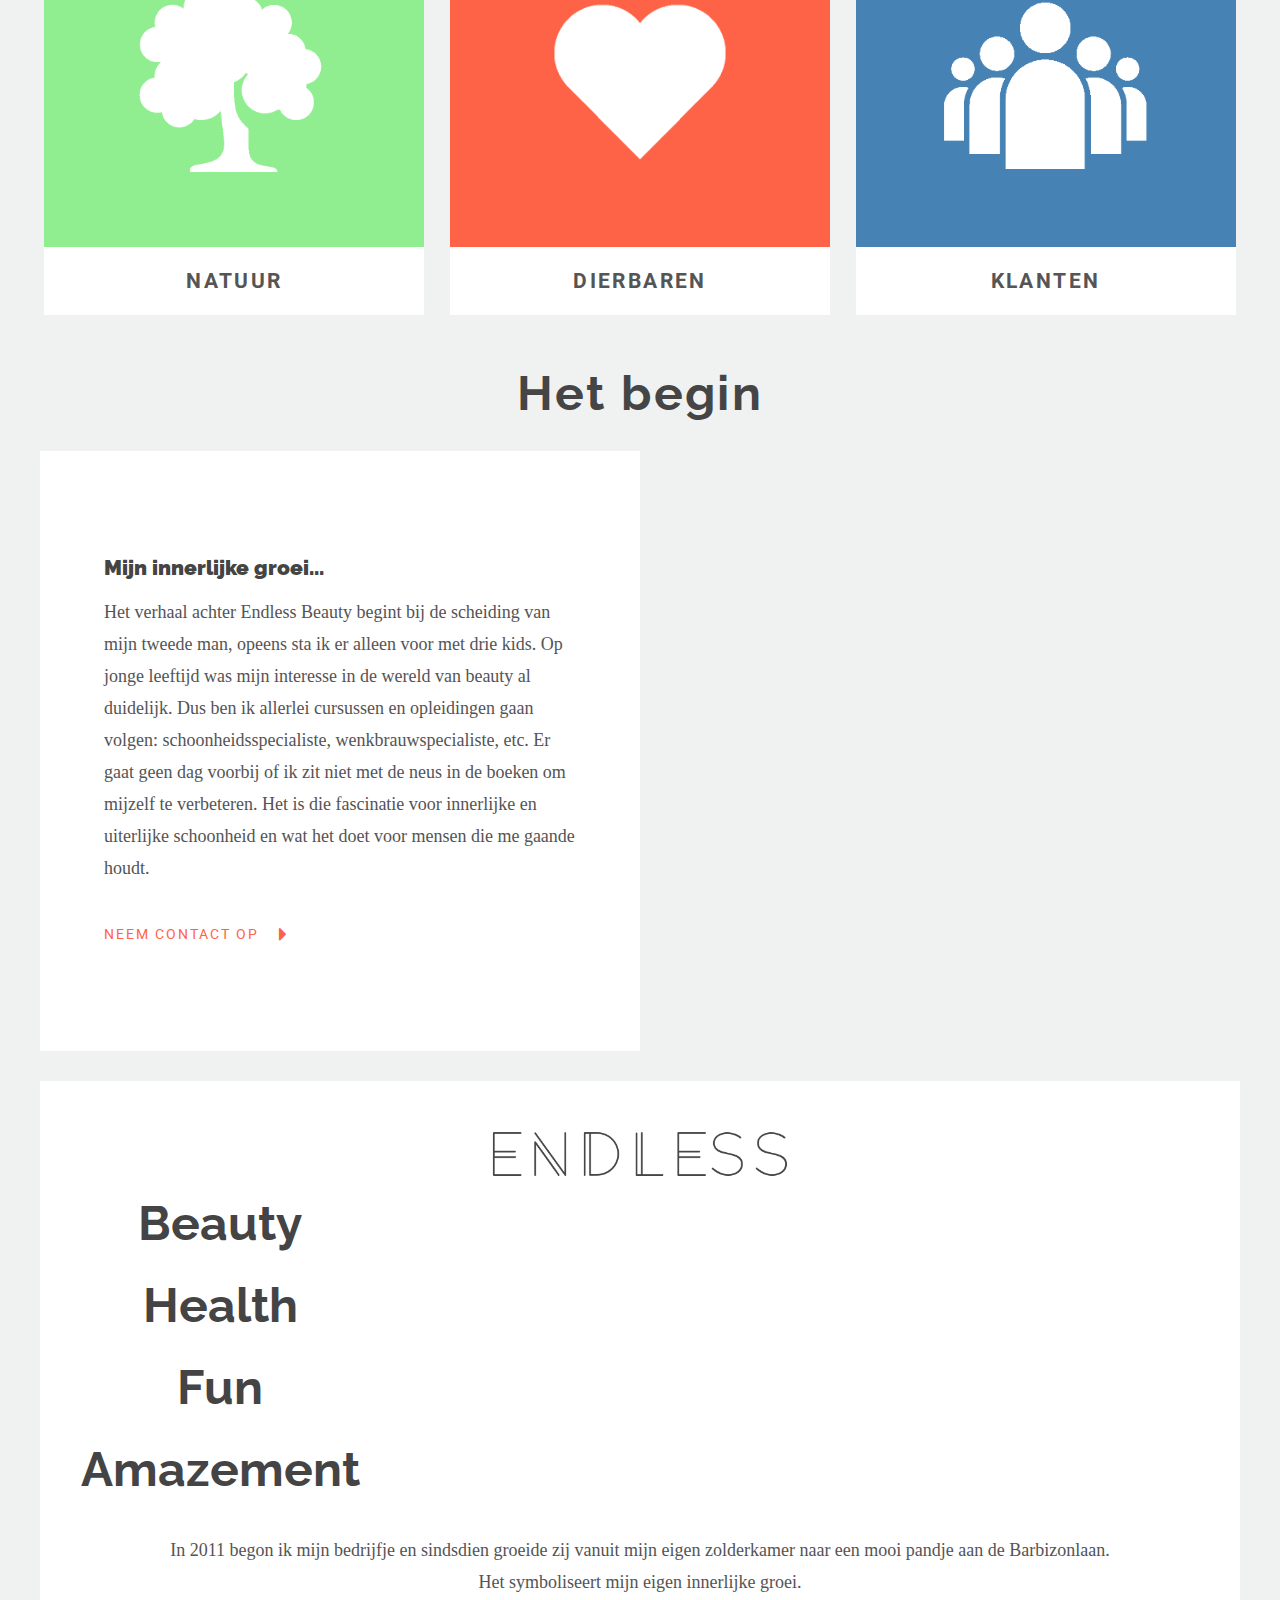
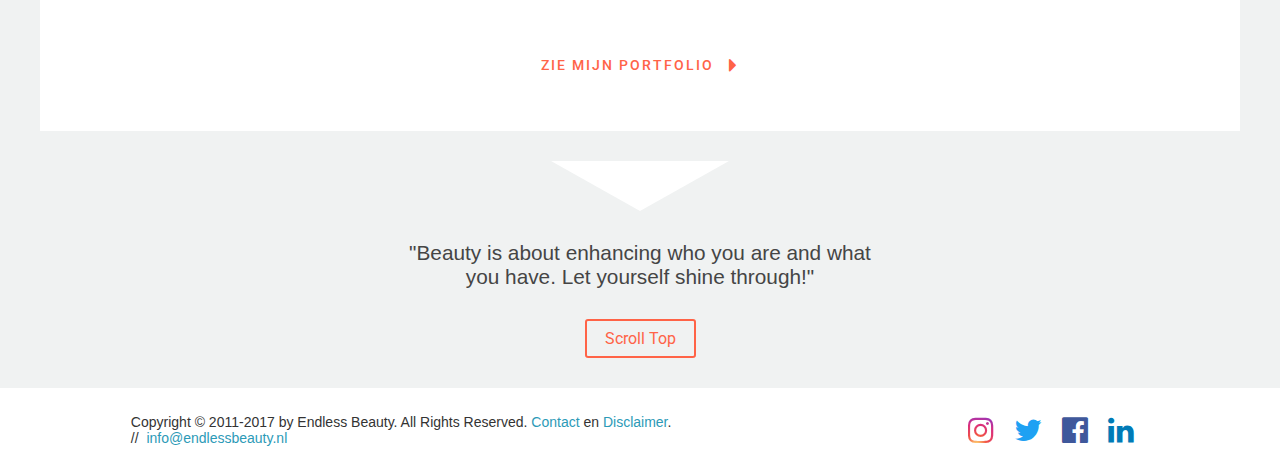
==== commit 1b49fca0: "Add files via upload" ====
--- a/Project/about.html
+++ b/Project/about.html
@@ -66,12 +66,10 @@
 
     </div>
       <div class="container">
-      <section class="sub-header">
-
-          <h1>Het verhaal van Endless Beauty</h1>
-
-            <p>Ontmoet de visagiste</p>
-            <img id="scroll" src="images/down-arrow2.svg" poster="Scroll down"></img>
+      <section id="sub-header">
+		<h1>Ons Verhaal</h1>
+		<p>Ontmoet de visagiste</p>
+		<div id="circle"><i class="fa fa-angle-down" aria-hidden="true"></i></div>
       </section>
       <section id="meet-carla">
         <img class="img-src" src="images/Carla.jpg">
--- a/Project/css/sitewide/footer.css
+++ b/Project/css/sitewide/footer.css
@@ -64,6 +64,7 @@
   }
   footer {
     background-color: #222;
+    text-align: center;
   }
   footer p {
     color: white;
--- a/Project/css/about.css
+++ b/Project/css/about.css
@@ -2,71 +2,72 @@
   text-decoration: none;
 }
 
-.sub-header {
-  background-color: white;
-  height: auto;
-  text-align: center;
-  display: -webkit-box;
-  display: -ms-flexbox;
-  display: flex;
-  -webkit-box-orient: vertical;
-  -webkit-box-direction: normal;
-      -ms-flex-direction: column;
-          flex-direction: column;
-  -webkit-box-align: center;
-      -ms-flex-align: center;
-          align-items: center;
-  -webkit-box-pack: start;
-      -ms-flex-pack: start;
-          justify-content: flex-start;
-  cursor: pointer;
-}
-
-.title {
-  display: -webkit-box;
-  display: -ms-flexbox;
-  display: flex;
-  -webkit-box-orient: horizontal;
-  -webkit-box-direction: normal;
-      -ms-flex-direction: row;
-          flex-direction: row;
-  -webkit-box-pack: center;
-      -ms-flex-pack: center;
-          justify-content: center;
-  -webkit-box-align: center;
-      -ms-flex-align: center;
-          align-items: center;
-  margin-bottom: 0;
-  height: 110px;
-}
-
-#scroll {
-  height: 35px;
-  width: 35px;
-  -webkit-transform: rotate(90deg);
-          transform: rotate(90deg);
-  margin-bottom: 5px;
-}
-@-webkit-keyframes scroll {
-  0%   {-webkit-transform: translateY(0px) rotate(90deg);transform: translateY(0px) rotate(90deg);}
-  100% {-webkit-transform: translateY(30px) rotate(90deg);transform: translateY(30px) rotate(90deg);}
-}
-@keyframes scroll {
-  0%   {-webkit-transform: translateY(0px) rotate(90deg);transform: translateY(0px) rotate(90deg);}
-  100% {-webkit-transform: translateY(30px) rotate(90deg);transform: translateY(30px) rotate(90deg);}
+html, body {
+  margin: 0;
+  padding: 0;
+  overflow-x: hidden;
+}
+h1, h2, h3, h4, p, a, div {
+	margin: 0;
+	padding: 0;
+	color: #333;
+	text-decoration: none;
+	font-family: "Avenir", sans-serif;
+}
+
+#sub-header {
+	cursor: pointer;
+	height: 200px;
+	text-align: center;
+	display: flex;
+	flex-direction: column;
+	align-items: center;
+	justify-content: center;
+	z-index: 2;
+	background-color: white;
+	position: relative;
+	padding-bottom: 30px;
+}
+#sub-header h1 {
+	font-family: "Didot", serif;
+	font-size: 63px;
+	letter-spacing: .0125em;
+	padding-bottom: 10px;
+}
+#sub-header p {
+	font-size: 24px;
+	font-weight: 200;
+	color: #3C96FF;
+	padding-bottom: 5px;
+}
+#circle {
+	height: 30px;
+	width: 30px;
+	border-radius: 50%;
+	border: 2px solid #39AAFA;
+	margin: 8px auto;
+	display: flex;
+	justify-content: center;
+	align-items: center;
+	animation: up-down 1.5s ease-in-out infinite;
+	animation-direction: alternate;
+}
+.container .fa-angle-down {
+	color: #3C96FF;
+	font-size: 24px;
+	font-weight: light;
+}
+@keyframes up-down {
+	0% { transform: translateY(0) }
+	100% { transform: translateY(25px) }
 }
 
 section h1 {
-  margin: 0;
-  font-family: "Didot", serif;
   font-size: 64px;
-  color: #333;
 }
 
 section p {
-  font-family: "Raleway";
   font-size: 1.3em;
-  color: #39AAFA;
   font-weight: 500;
   max-width: 800px;
 }
@@ -109,14 +110,13 @@
 }
 .carla-popup h2,.carla-popup-mobile h2 {
   margin: 0;
-  font-family: "lato",serif;
+  margin-top: 15px;
   font-weight: 100;
   font-size: 32px;
   color: #333;
 }
 .carla-popup span,.carla-popup-mobile span {
-  font-family: "Lato",sans-serif;
-  font-weight: 700;
+  font-weight: 800;
   color: #454545;
   text-transform: uppercase;
   font-size: 1.2rem;
@@ -166,15 +166,19 @@
 
 section h2 {
   font-family: "Raleway";
-  font-weight: 400;
+  font-weight: 100;
+  margin-top: 15px;
   font-size: 3em;
-  padding-top: 15px;
   color: #444;
+}
+#mijn-verhaal-bericht h2 {
+	padding-top: 30px;
+	font-weight: 700;
 }
 #mijn-verhaal-bericht p {
   color: #444;
-  margin: 0;
-
+  margin-top: 30px;
+  font-weight: 100;
 }
 #signature {
   height: 45px;
@@ -583,19 +587,6 @@
   }
 }
 @media screen and (min-width:880px) {
-  .sub-header {
-    -webkit-box-pack: center;
-        -ms-flex-pack: center;
-            justify-content: center;
-    height: 300px;
-  }
-  #scroll {
-    -webkit-animation: scroll 1.5s infinite 0s;
-            animation: scroll 1.5s infinite 0s;
-    -webkit-animation-direction: alternate;
-            animation-direction: alternate;
-    margin-bottom: 0px;
-  }
 
   .img-src {
     position: absolute;
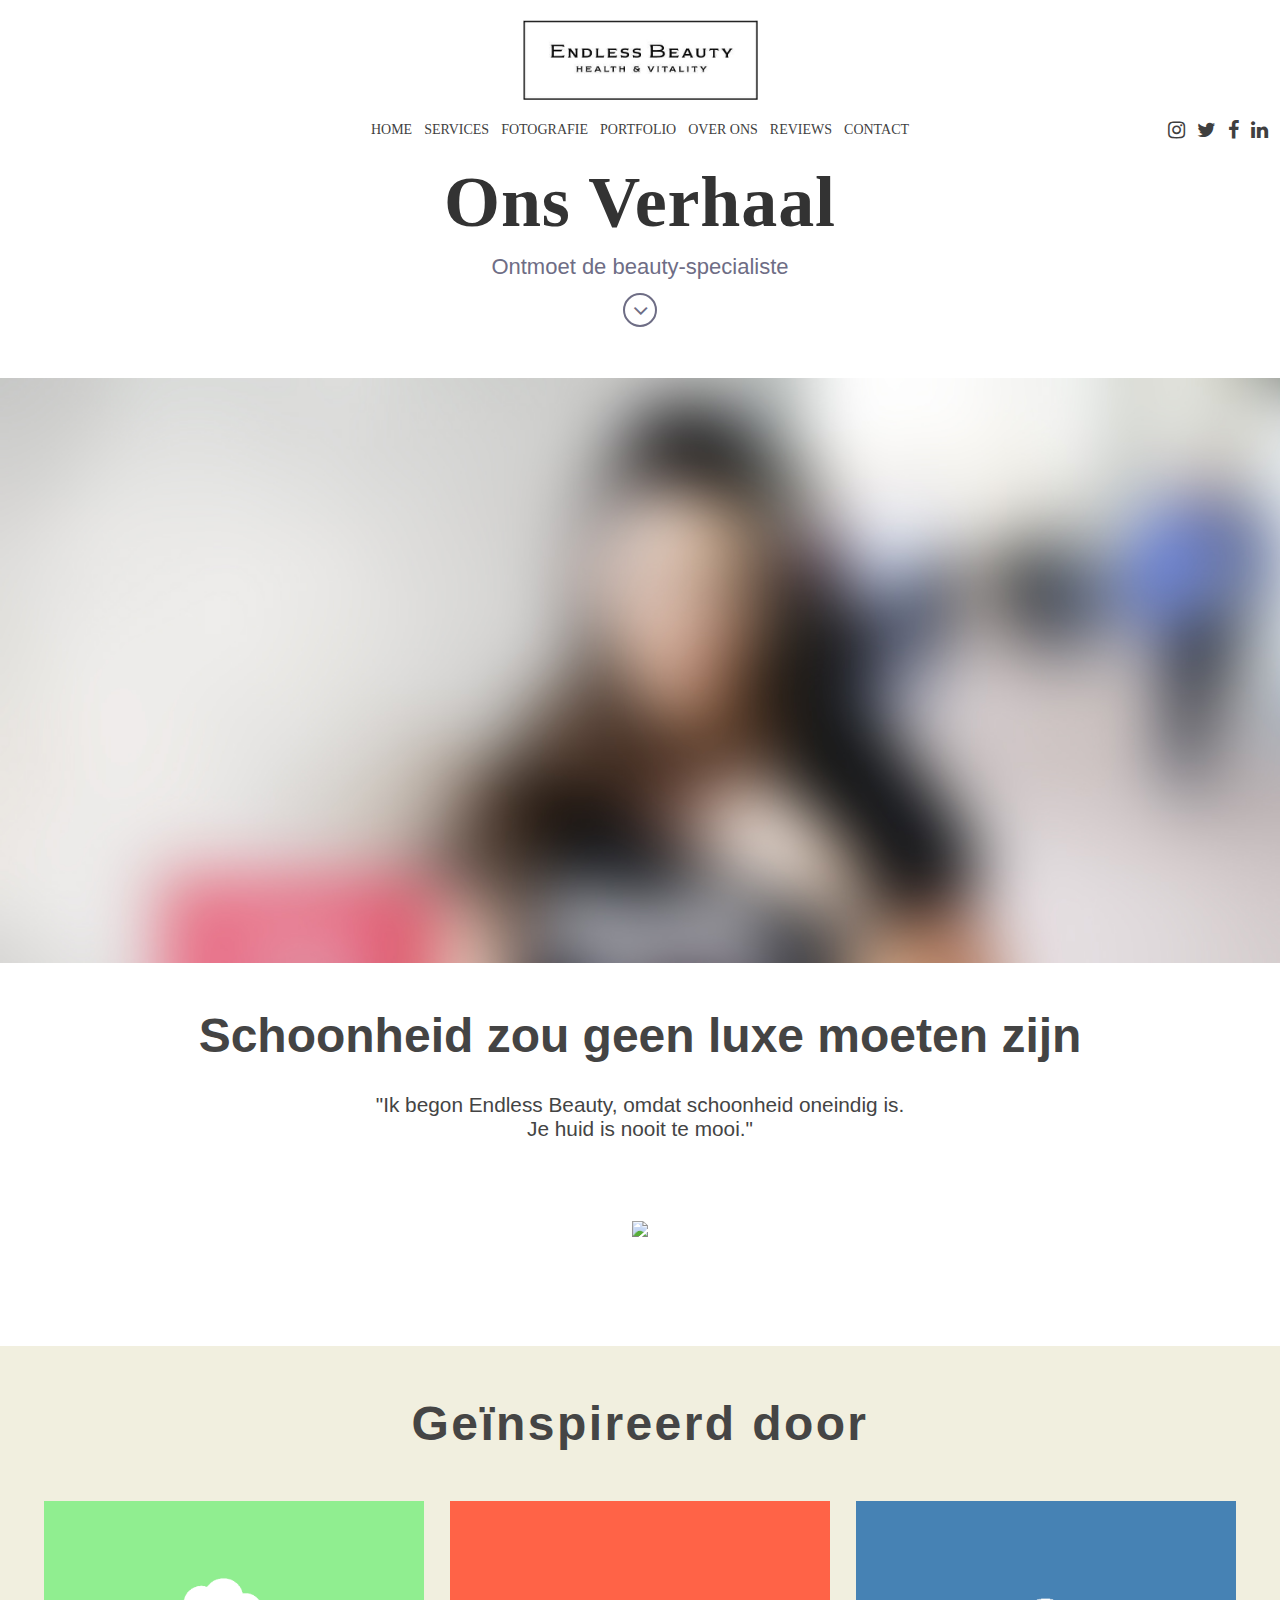
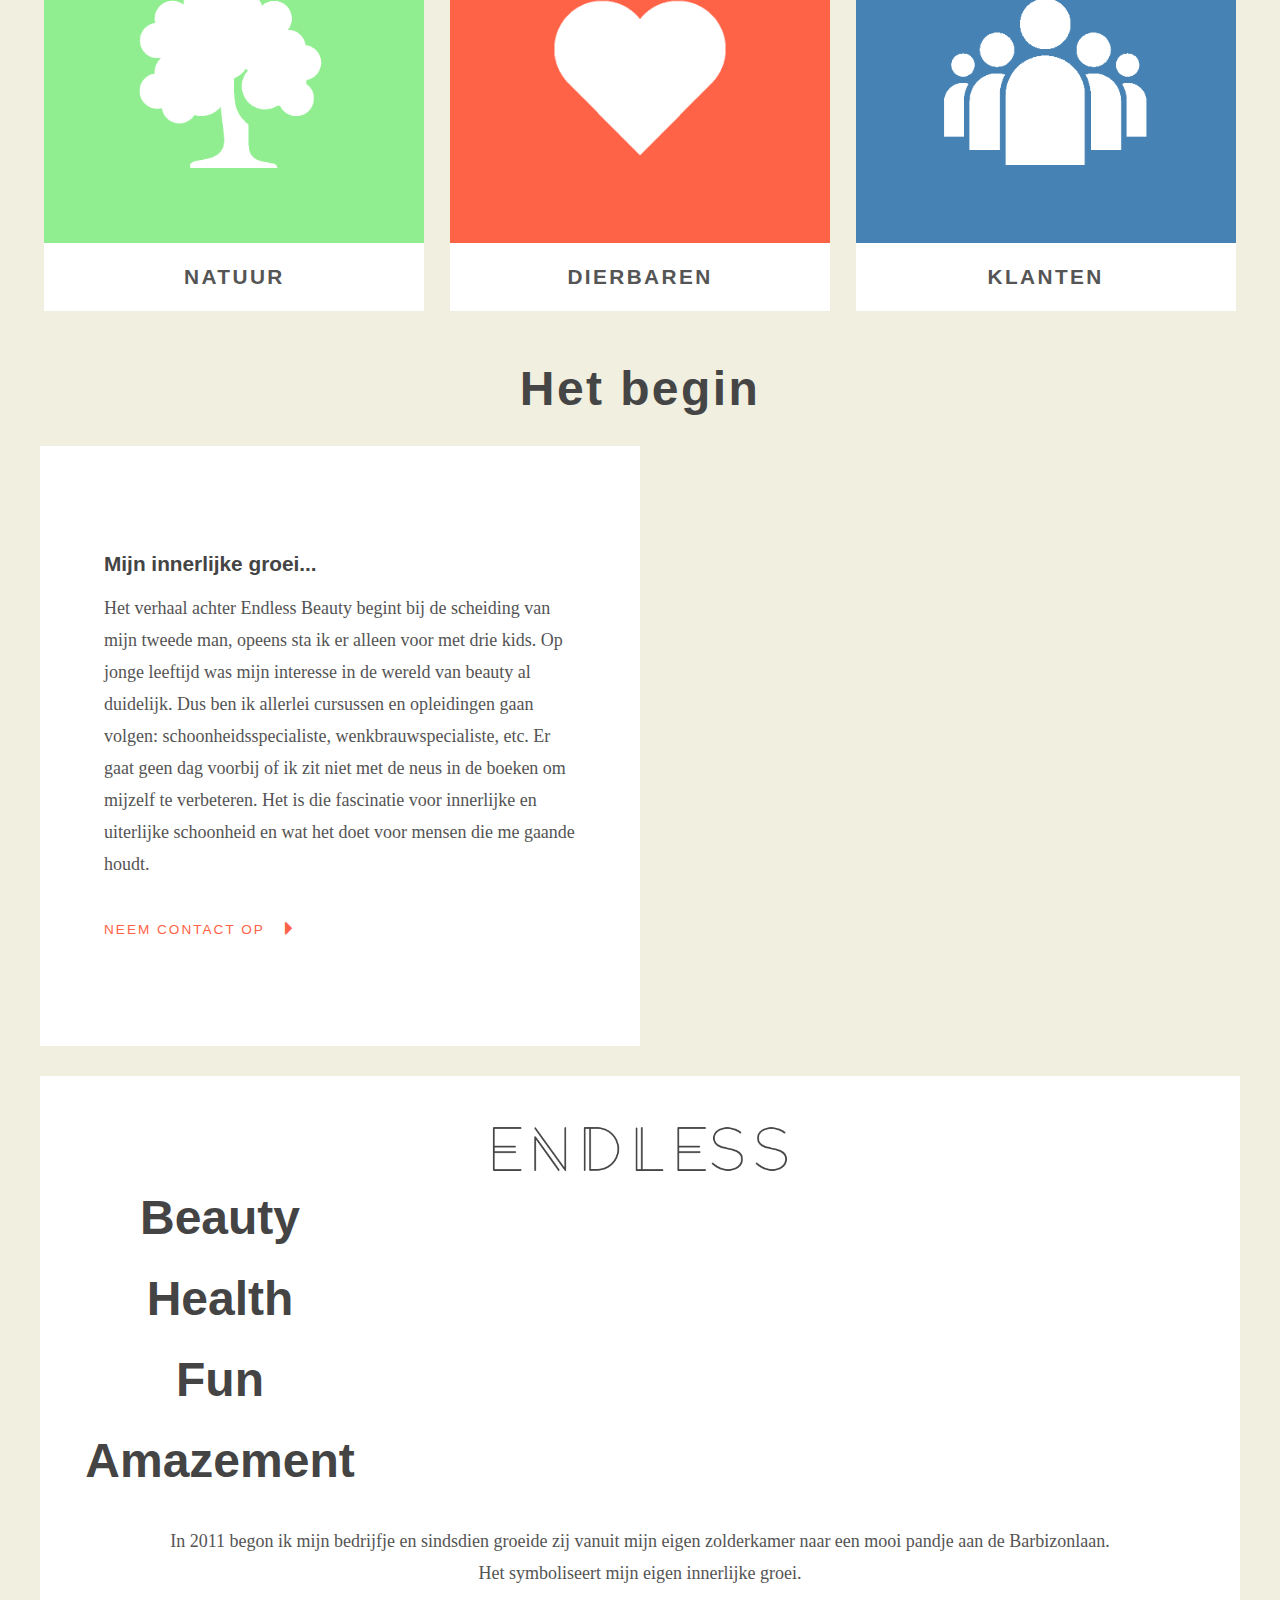
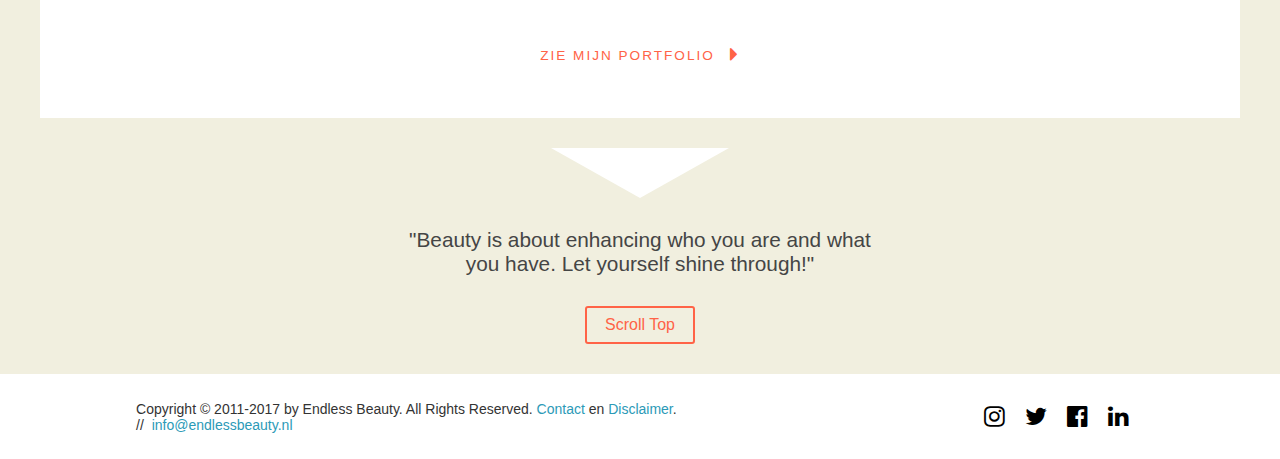
==== commit 9e7c63da: "Add files via upload" ====
--- a/Project/about.html
+++ b/Project/about.html
@@ -25,50 +25,48 @@
 
   <body>
 
-    <div class="menu">
+    <nav>
       <div class="menu-top">
         <a href="#"><img id="logo" src="images/Logo.jpeg"></a>
-        <ul>
-          <li><a href="https://www.instagram.com/endlessbeauty.nl/?ref=Instagram%20Panda"><i class="fa fa-instagram fa-2x"></i></a></li>
-          <li><a href="#"><i class="fa fa-twitter fa-2x"></i></a></li>
-          <li><a href="https://www.facebook.com/www.endlessbeauty.nl/"><i class="fa fa-facebook-official fa-2x"></i></a></li>
-          <li><a href="https://www.linkedin.com/in/carla-rodrigues-58386656/"><i class="fa fa-linkedin fa-2x"></i></a></li>
-        </ul>
       </div>
 
       <div class="menu-header">
         <ul class="hor">
           <li><a href="index.html">Home</a></li>
           <li id="drop-anchor">
-            <a href="/Beauty/">Services <span id="drop-arrow"><i class="fa fa-angle-down"></i></span></a>
-            <ul class="drop-menu">
-              <li><a href="bruidsstyling.html">Bruidsstyling</a></li>
-              <li><a href="wimperstyling.html">Wimperstyling</a></li>
-              <li><a href="haarstyling.html">Haarstyling</a></li>
-              <li><a href="visagie.html">Visagie</a></li>
-              <li><a href="schoonheidsbehandeling.html">Schoonheid</a></li>
-              <li><a href="kledingstyling.html">Kledingstyling</a></li>
-              <li><a href="metamorfose.html">Metamorfose</a></li>
-              <li><a href="gezondheid.html">Straight Away</a></li>
-            </ul>
+          	<a href="services.html">Services</a>
           </li>
-          <li><a href="fotografie.html">Fotografie</a></li>
+          <li><a href="/Gezondheid/">Fotografie</a></li>
           <li><a href="portfolio.html">Portfolio</a></li>
-          <li><a class="active" href="about.html">Over ons</a></li>
+          <li><a href="about.html">Over ons</a></li>
           <li><a href="reviews.html">Reviews</a></li>
           <li><a href="contact.html">Contact</a></li>
         </ul>
+        <ul class="social-icons">
+          <li><a href="#"><i class="fa fa-instagram"></i></a></li>
+          <li><a href="#"><i class="fa fa-twitter"></i></a></li>
+          <li><a href="#"><i class="fa fa-facebook-f"></i></a></li>
+          <li><a href="#"><i class="fa fa-linkedin"></i></a></li>
+        </ul>
       </div>
-
-      <div class="menu-button">
-        <a href="#"><i class="fa fa-bars fa-2x"></i></a>
+      <ul class="drop-menu">
+		  <li><a href="#">Bruidsstyling</a></li>
+		  <li><a href="#">Wimperstyling</a></li>
+		  <li><a href="#">Haarstyling</a></li>
+		  <li><a href="#">Visagie</a></li>
+		  <li><a href="#">Schoonheidsbehandelingen</a></li>
+		  <li><a href="#">Kledingstyling</a></li>
+		  <li><a href="#">Metamorfose</a></li>
+		  <li><a href="#">Straight Away</a></li>
+	  </ul>	
+      <div class="burger-wrap">
+        <a class="burger"><span></span></a>
       </div>
-
-    </div>
+    </nav>
       <div class="container">
       <section id="sub-header">
 		<h1>Ons Verhaal</h1>
-		<p>Ontmoet de visagiste</p>
+		<p>Ontmoet de beauty-specialiste</p>
 		<div id="circle"><i class="fa fa-angle-down" aria-hidden="true"></i></div>
       </section>
       <section id="meet-carla">
--- a/Project/css/sitewide/menu.css
+++ b/Project/css/sitewide/menu.css
@@ -3,100 +3,210 @@
   list-style: none;
 }
 html, body {
-  font-family: 'PT Serif', serif;
+  font-family: 'Avenir', serif;
   list-style: none;
   text-decoration: none;
   background-color: #FFF;
   overflow-x: hidden;
 }
-
-.menu {
-  z-index: 2;
+nav {
+  text-transform: uppercase;
+  z-index: 6;
   background-color: #FFF;
   height: auto;
-  width: 100%;
-  text-transform: uppercase;
-  transition: background-color 0.2s ease-in-out;
+  width: 100vw;
   position: relative;
-}
-
-.menu-top ul {
-  list-style: none;
-  position: absolute;
-  right: 0;
-  top: 29px;
 }
 
 #logo {
   display: block;
 }
 
-.fa-twitter {
-  color: #1EA1F3;
-}
-.fa-facebook-official {
-  color: #3F589B;
-}
-.fa-linkedin {
-  color: #007BB7;
-}
-i.fa-instagram {
-  background: -webkit-radial-gradient(33% 100% circle, #FED373 4%, #F15245 30%, #D92E7F 62%, #9B36B7 85%, #515ECF);
-  background: radial-gradient(circle at 33% 100%, #FED373 4%, #F15245 30%, #D92E7F 62%, #9B36B7 85%, #515ECF);
-  -webkit-background-clip: text;
-  -webkit-text-fill-color: transparent;
-}
-.fa-lg {
-  line-height: 1em;
-  font-size: 30px;
-}
-
+.menu-header .fa {
+  font-size: 20px;
+}
+.social-icons {
+	justify-content: flex-end;
+	display: none;
+	flex-direction: row;
+	right: 0;
+	position: absolute;
+}
 .menu-header ul {
   z-index: 1000;
   margin: 0 auto;
-
+  background-color: inherit;
 }
 
 .menu-header a {
-  font-family: 'Century Gothic',sans-serif;
+  font-family: "Century Gothic";
   text-decoration: none;
-  color: #111;
-  font-weight: 500;
-  opacity: 0.5;
-  margin-right: 15px;
-}.menu-header a:hover {
+  color: #3f3f3f;
+  font-weight: 100;
   opacity: 1;
-}
-.hor li:last-child {
+  font-size: 14px;
+  margin-right: 12px;
+}
+.menu-header a:hover {
+  color: #BD7E7F;
+}
+.hor a {
+	position: relative;
+	height: 50px;
+}
+.hor a:hover:after, a.hovered:after {
+	content: "";
+    display: block;
+    border: 5px solid #FFF;
+    border-bottom-color: #BD7E7F;
+    position: absolute;
+    left: 50%;
+    margin-left: -5px;
+}
+a.hovered {
+	color: #BD7E7F;
+}
+.hor li:last-child, .hor li:last-child a {
   margin-right:0;
   padding-bottom:10px;
 }
-ul.drop-menu li:last-child {
-  border-radius: 0px 0px 2px 2px;
-  padding-bottom: 8px;
-}
-
-
-.menu-button {
-  display: inline-block;
+.drop-menu {
+	width: 100%;
+	background-color: purple;
+	position: absolute;
+    right: 0;
+    transform: translateX(-100%);
+    margin: 0;
+    z-index: 2;
+    transition: all .3s ease-in-out; 
+}
+.show {
+	transform: translateX(0px);
+}
+.drop-menu a {
+	color: white;
+	font-size: 14px;
+	display: block;
+	height: inherit;
+	width: 100%;
+	display: flex;
+	align-items: center;
+	justify-content: center;
+	box-sizing: border-box;
+	font-weight: 200;
+}
+.drop-menu a:hover {
+	border: 1px solid white;
+}/* 
+
+.open {
+  position: fixed;
+  background: #39D;
+  width: 100vw;
+  height: 100vh;
+  top: 0;
+  left: 0;
+}
+ */
+#burger-wrap {
+  display: none;
   position: absolute;
-  width: 32px;
-  height: 35px;
   top: 48px;
   left: 30px;
-  background-color: inherit;
-
-}
-.menu-button a, .menu-top ul a {
-  margin-right: 20px;
-  color: #333;
-}
-.menu-button a:hover, .menu-top a:hover {
-  color: #27DDC2;
-}
+  margin: 0;
+  padding: 0;
+  width: 60px;
+  height: 80px;
+}
+.burger {
+  position: absolute;
+  top: 35px;
+  left: 30px;
+  overflow: hidden;
+  cursor: pointer;
+  margin: 0;
+  padding: 0;
+  width: 60px;
+  height: 80px;
+  border-radius: 50%;
+  border: none;
+  -webkit-transition: all .3s;
+  transition: all .3s;
+  background-color: transparent;
+}
+.burger span {
+  display: block;
+  position: absolute;
+  top: 30px;
+  left: 16px;
+  right: 16px;
+  height: 3px;
+  background: #333;
+  border-radius: 15px;
+  -webkit-transition: background 0.3s .3s;
+  transition: background 0.3s .3s;
+  -o-transition: background 0s 0s;
+  -webkit-transition-delay: 0.4s,0s;
+  transition-delay: 0.4s,0s;
+}
+.open .burger span {
+  background: 0 0 transparent;
+  transform: rotate(90deg);
+  -webkit-transition: all 0.3s ease-in;
+  transition: all 0.3s ease-in;
+  -o-transition: all 0s ease;
+	-webkit-transition-delay: 0s,0s;
+	transition-delay: 0s,0s;
+}
+.burger span::after,
+.burger span::before {
+  position: absolute;
+  display: block;
+  left: 0;
+  width: 100%;
+  height: 3px;
+  background-color: #333;
+  content: "";
+	border-radius: 5px;
+  -webkit-transition-duration: .3s,.3s;
+  transition-duration: .3s,.3s;
+  -webkit-transition-delay: 0.4s,0s;
+  transition-delay: 0.4s,0s;
+}
+.burger span::before {
+  top: -8px;
+  -webkit-transition-property: top,-webkit-transform;
+  transition-property: top,transform;
+}
+.burger span::after {
+  bottom: -8px;
+  -webkit-transition-property: bottom,-webkit-transform;
+  transition-property: bottom,transform;
+}
+
+.open .burger span::after,
+.open .burger span::before {
+  -webkit-transition-delay: 0s,.4s;
+  transition-delay: 0s,.4s;
+  background-color: #333;
+}
+.open .burger span::before {
+  top: 0;
+  -webkit-transform: rotate(45deg);
+  -ms-transform: rotate(45deg);
+  transform: rotate(45deg);
+}
+.open .burger span::after {
+  bottom: 1px; /* Fix for codepen, set to zero for normal use */
+  -webkit-transform: rotate(-45deg);
+  -ms-transform: rotate(-45deg);
+  transform: rotate(-45deg);
+}
+
 
 .active {
-  color: black !important;
+  display: block !important;
+  transform: translateX(0) !important;
 }
 
 /* responsive part of menu */
@@ -109,26 +219,9 @@
   .menu-top {
     padding-top: 28px;
   }
-  .menu-header {
-    margin-top: 20px;
-    height:auto;
-  }
-  .menu-header ul {
-    transform: scaleY(0.1);
-    transform-origin: top;
-    opacity: 0;
-  }
-
-  .menu-header .active {
-    transition: transform 0.3s ease;
-    transform: scaleY(1);
-    opacity: 1;
-    padding-left: 0;
-  }
   .menu-header li {
     text-align: center;
     padding-top: 15px;
-    background-color: #FFF;
   }
 
   #logo {
@@ -143,11 +236,7 @@
   #drop-arrow {
     display: none;
   }
-  ul.drop-menu {
-    position: absolute;
-    display: none;
-    margin-left: -5px;
-  }
+  
   .menu-button {
     position: absolute;
   }
@@ -158,7 +247,7 @@
 @media screen and (min-width:35.5em) {
 
   .menu-top {
-    padding-top: 20px;
+    padding: 20px;
   }
   .menu-top ul {
     display: flex;
@@ -174,83 +263,62 @@
 
 /* >= 768 MD */
 @media screen and (min-width:48em) {
-  .menu {
-    height: auto;
-  }
-  #drop-arrow {
-    display: inherit;
-  }
-  .menu-header {
-    display: block;
-    margin-top: 15px;
-  }
-  .menu-header ul {
-    height: 35px;
-    transform: scaleY(1);
-    opacity: 1;
-    padding-left: 0;
-
-  }
-  .hor {
-    display: flex;
-    flex-direction: row;
-    justify-content: center;
-  }
-  .hor li:last-child {
-    margin-right:0;
-    padding-bottom:0px;
-  }
-  .menu-header li {
-    text-align: left;
-    padding-top: 0px;
-    display: flex;
-    width: auto;
-  }
-  .menu-header .hor > li {
-    display: inline-block;
-  }
-
-  ul.drop-menu li  {
-    height: 20px;
-    padding-top: 8px;
-    padding-left: 5px;
-  }
-
-
-  li:hover > ul.drop-menu {
-    display: block;
-    -webkit-animation: dropdown 250ms ease-out;
-            animation: dropdown 250ms ease-out;
-    -webkit-transform-origin: center top;
-            transform-origin: center top;
-  }
-  @-webkit-keyframes dropdown {
-    0% {
-      -webkit-transform: scaleY(0.01);
-              transform: scaleY(0.01);
-    }
-    100% {
-      -webkit-transform: scaleY(1);
-              transform: scaleY(1);
-    }
-
-  }
-  @keyframes dropdown {
-    0% {
-      -webkit-transform: scaleY(0.01);
-              transform: scaleY(0.01);
-    }
-    100% {
-      -webkit-transform: scaleY(1);
-              transform: scaleY(1);
-    }
-
-  }
-  .menu-button {
-    display: none;
-  }
-}
-
+	.menu {
+	height: auto;
+	}
+	#drop-arrow {
+	display: inherit;
+	}
+	.menu-header {
+		display: flex;
+	}
+	.menu-header ul, .hor > a {
+	transform: scaleY(1);
+	opacity: 1;
+	padding-left: 0;
+	}
+	.hor {
+	display: flex;
+	flex-direction: row;
+	justify-content: center;
+	}
+
+	.menu-header li {
+	text-align: left;
+	padding-top: 0px;
+	display: flex;
+	width: auto;
+	}
+	.menu-header .hor > li {
+	display: inline-block;
+	}
+	.drop-menu {
+		display: flex;
+		flex-wrap: wrap;
+		justify-content: center;
+	}
+	.drop-menu li {
+		flex: 0 0 25%;
+		height: 110px;
+		box-sizing: border-box;
+		display: flex;
+		align-items: center;
+		justify-content: center;
+	}
+	.drop-menu li:nth-child(1),.drop-menu li:nth-child(3),.drop-menu li:nth-child(6),.drop-menu li:nth-child(8) {
+		background-color: steelblue;
+	}
+	
+	.burger-wrap, .burger {
+		display: none;
+	}
+	.social-icons {
+  	display: flex;
+  }
+}
+@media screen and (max-width:55em) {
+
+}
 /* >= 1280 XL */
 @media screen and (min-width:80em) {
   .menu .hor > li {
--- a/Project/css/about.css
+++ b/Project/css/about.css
@@ -30,21 +30,21 @@
 }
 #sub-header h1 {
 	font-family: "Didot", serif;
-	font-size: 63px;
+	font-size: 72px;
 	letter-spacing: .0125em;
 	padding-bottom: 10px;
 }
 #sub-header p {
-	font-size: 24px;
+	font-size: 22px;
 	font-weight: 200;
-	color: #3C96FF;
+	color: #6E6D85;
 	padding-bottom: 5px;
 }
 #circle {
 	height: 30px;
 	width: 30px;
 	border-radius: 50%;
-	border: 2px solid #39AAFA;
+	border: 2px solid #6E6D85;
 	margin: 8px auto;
 	display: flex;
 	justify-content: center;
@@ -53,7 +53,7 @@
 	animation-direction: alternate;
 }
 .container .fa-angle-down {
-	color: #3C96FF;
+	color: #6E6D85;
 	font-size: 24px;
 	font-weight: light;
 }
@@ -138,7 +138,7 @@
       -ms-flex-align: center;
           align-items: center;
   height: 300px;
-  background-color: #F0F2F2;
+  background-color: #F1EFDF;
 }
 .profile-pic {
   background-image: url("../images/CarlaSmall.jpg");
@@ -165,7 +165,7 @@
 }
 
 section h2 {
-  font-family: "Raleway";
+  
   font-weight: 100;
   margin-top: 15px;
   font-size: 3em;
@@ -187,7 +187,7 @@
 }
 
 #mijn-verhaal-wrapper {
-  background-color: #F0F2F2;
+  background-color: #F1EFDF;
 }
 .title {
   text-align: center;
@@ -329,7 +329,6 @@
   line-height: 2.375rem;
   font-size: 1.3rem;
   background: #FFF;
-  font-family: "Roboto";
   font-weight: bold;
   text-transform: uppercase;
   letter-spacing: .15rem;
@@ -347,7 +346,7 @@
   -ms-flex-pack: center;
   -webkit-box-pack: center;
           justify-content: center;
-  background-color: #f0f2f2;
+  background-color: #F1EFDF;
   padding: 30px 0;
 }
 .two-column-column {
@@ -387,7 +386,7 @@
 }
 .two-column-story h3 {
   margin-top: 0;
-  font-family: "Raleway";
+  
   font-weight: 900;
   font-size: 1.3em;
   color: #444;
@@ -397,7 +396,6 @@
   font-size: 0.85rem;
   box-sizing: border-box;
   display: block;
-  font-family: "Roboto", sans-serif;
   letter-spacing: 0.125rem;
   line-height: 1.125rem;
   position: relative;
@@ -554,7 +552,6 @@
 }
 
 .scroll-top-button {
-  font-family: "Roboto", sans-serif;
   color: tomato;
   border: 2px solid tomato;
   border-radius: 3px;
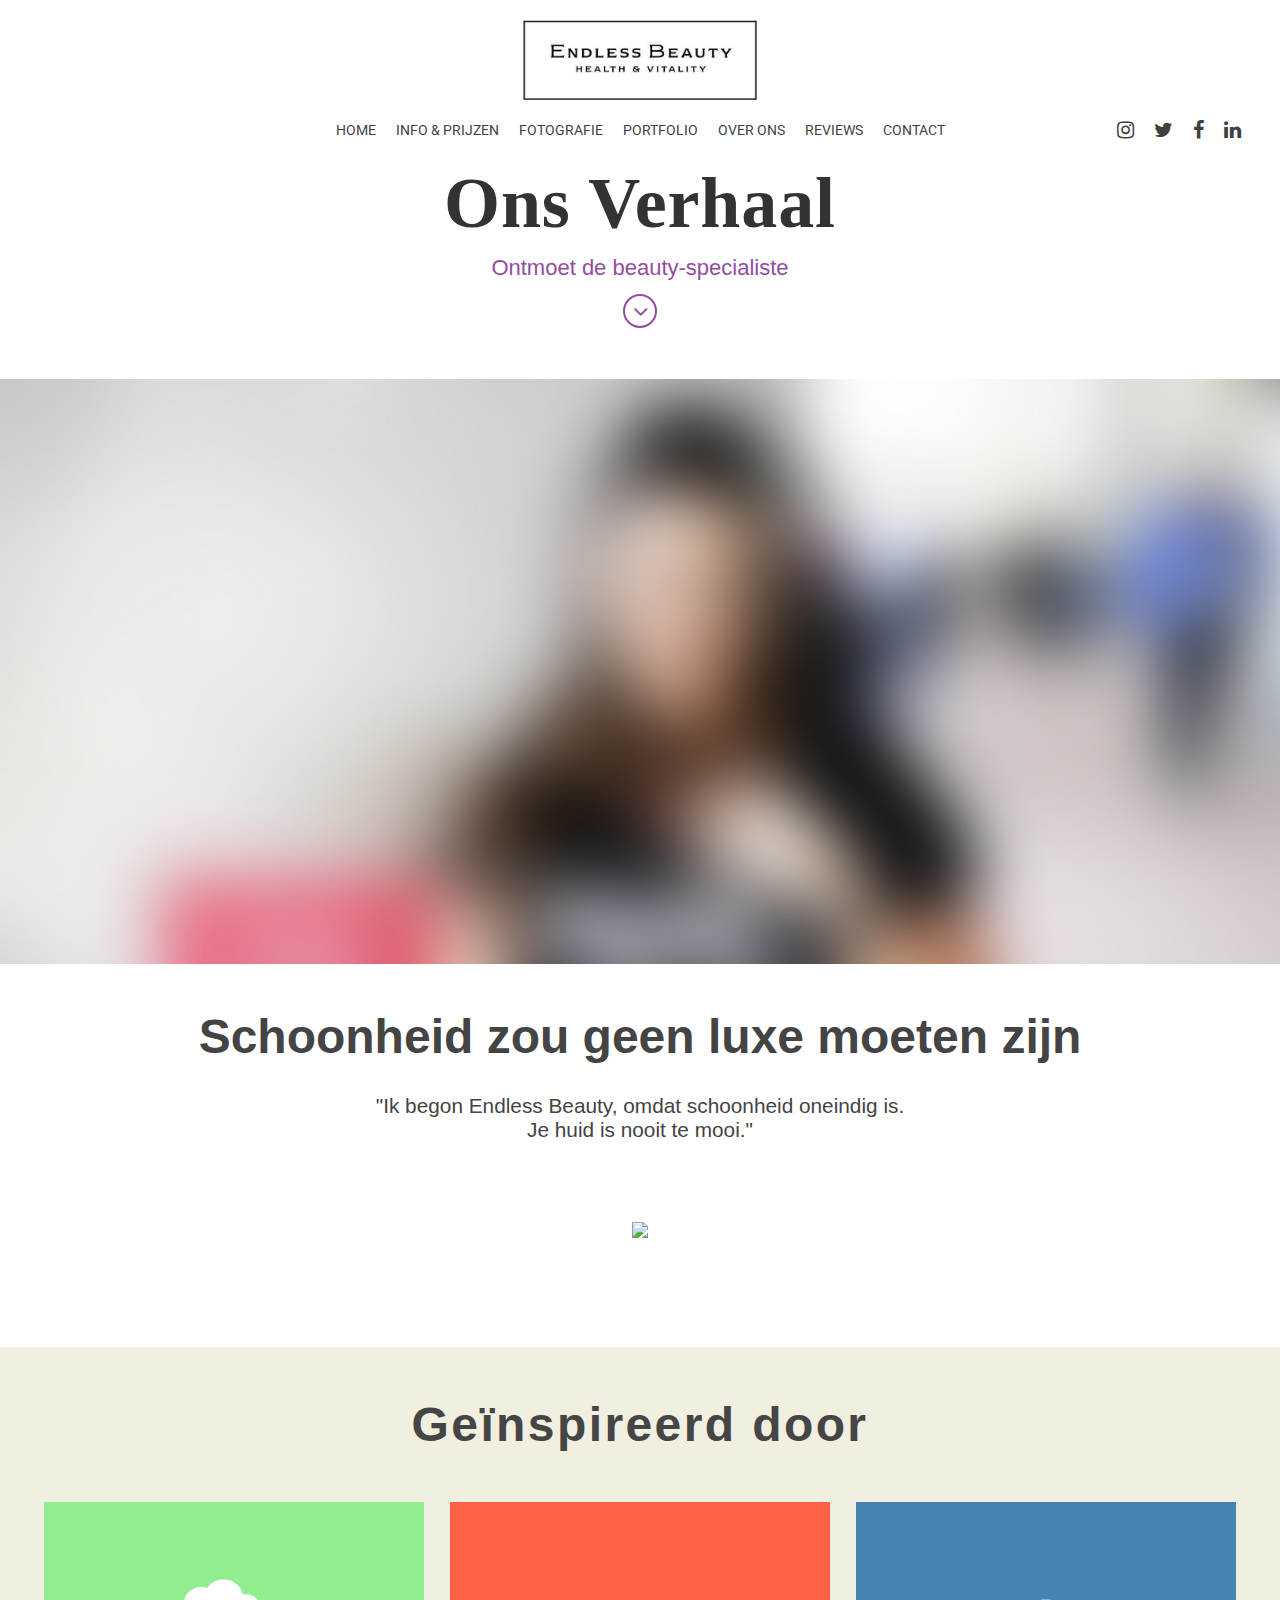
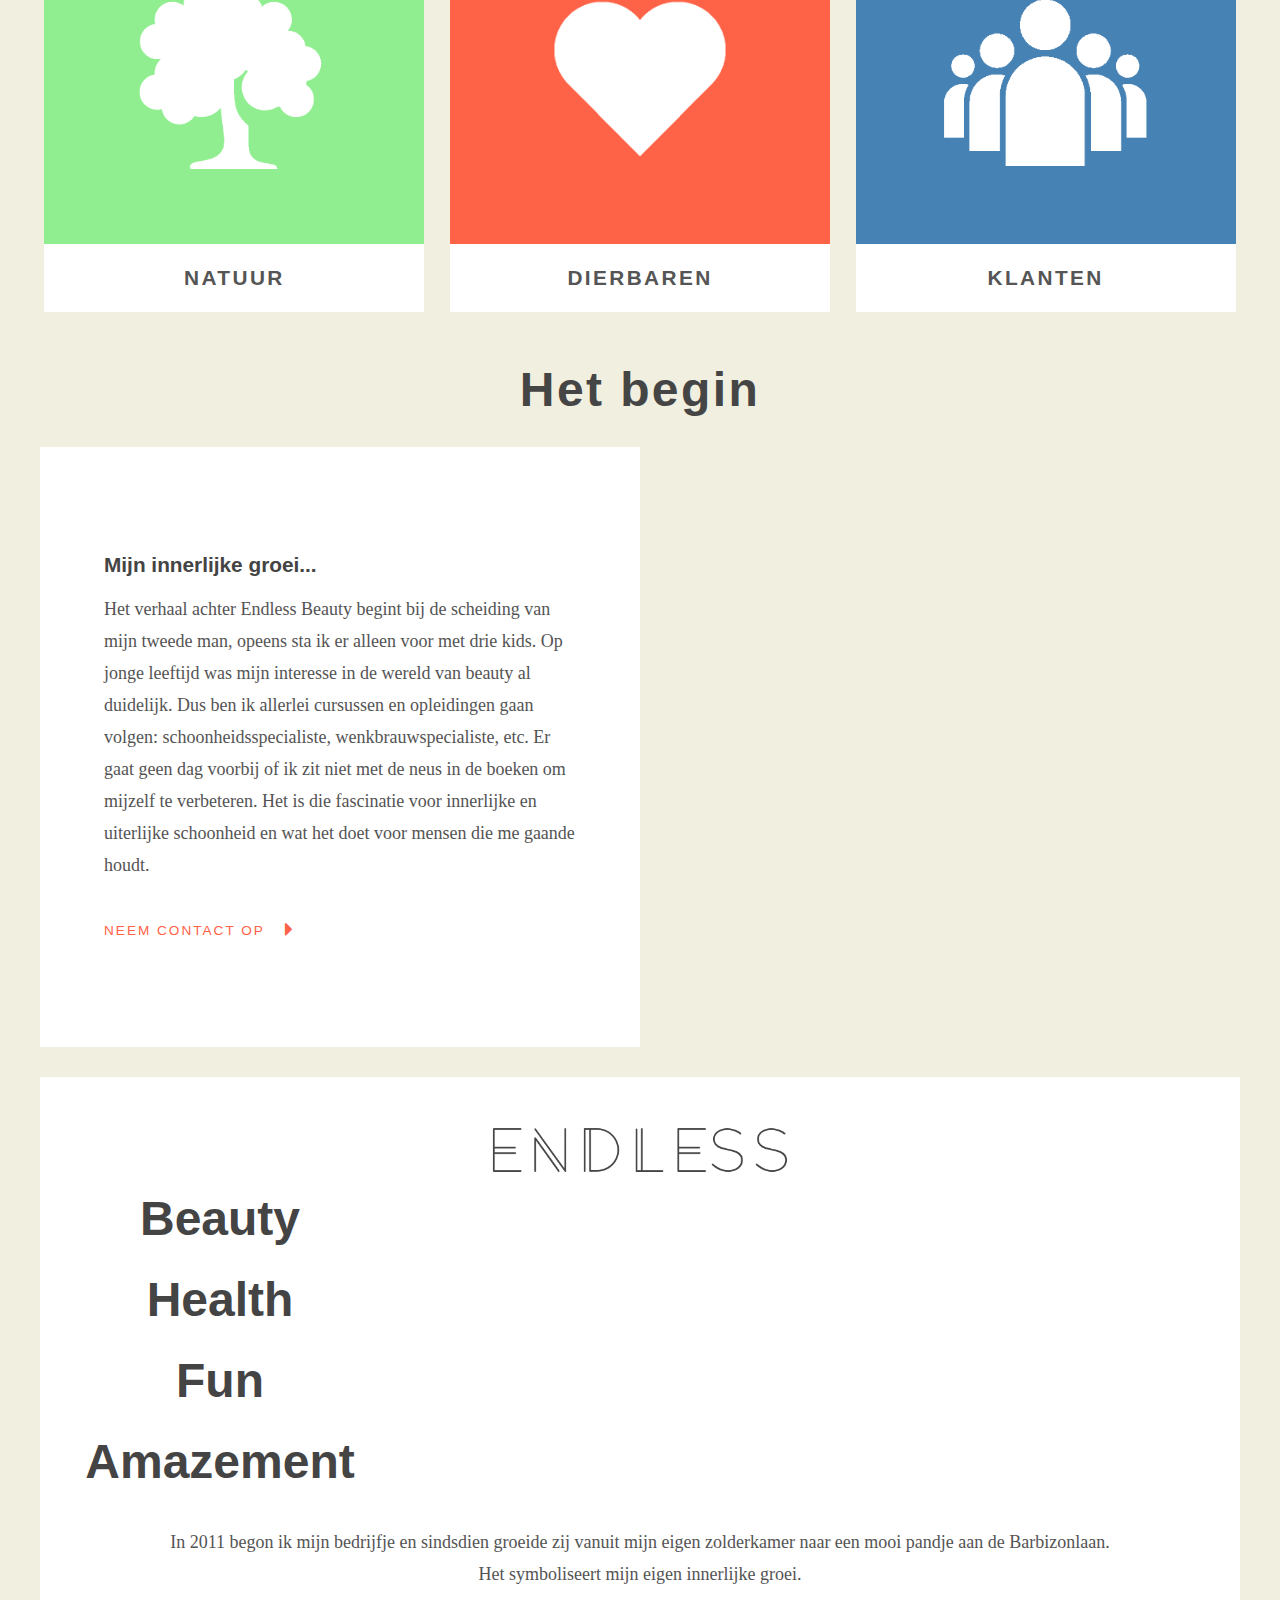
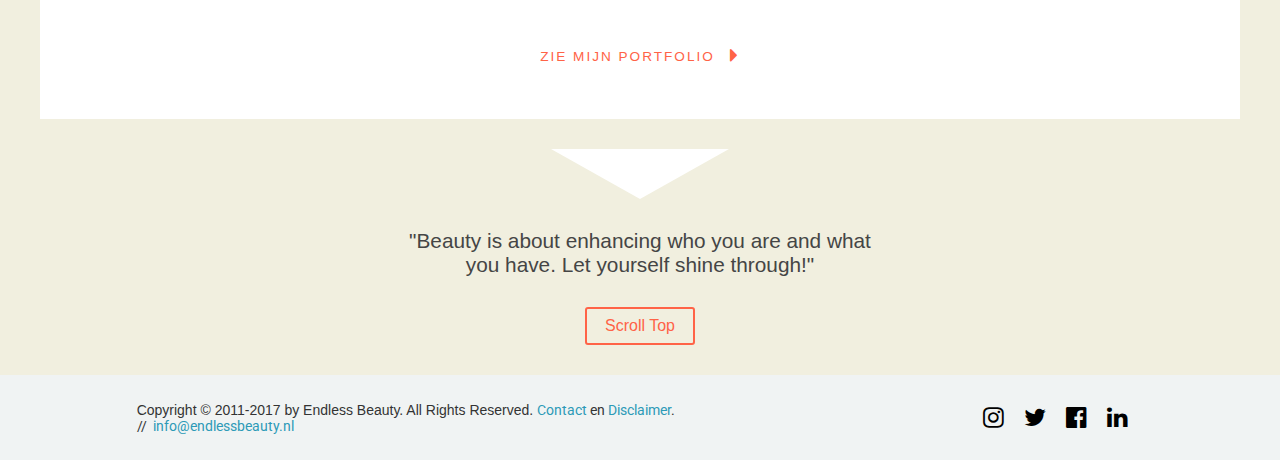
==== commit 2f2f15c5: "Add files via upload" ====
--- a/Project/about.html
+++ b/Project/about.html
@@ -26,6 +26,9 @@
   <body>
 
     <nav>
+      <div class="burger-wrap">
+        <a class="burger"><span></span></a>
+      </div>
       <div class="menu-top">
         <a href="#"><img id="logo" src="images/Logo.jpeg"></a>
       </div>
@@ -33,10 +36,8 @@
       <div class="menu-header">
         <ul class="hor">
           <li><a href="index.html">Home</a></li>
-          <li id="drop-anchor">
-          	<a href="services.html">Services</a>
-          </li>
-          <li><a href="/Gezondheid/">Fotografie</a></li>
+          <li><a href="services.html">Info & Prijzen</a></li>
+          <li><a href="fotografie.html">Fotografie</a></li>
           <li><a href="portfolio.html">Portfolio</a></li>
           <li><a href="about.html">Over ons</a></li>
           <li><a href="reviews.html">Reviews</a></li>
@@ -49,18 +50,22 @@
           <li><a href="#"><i class="fa fa-linkedin"></i></a></li>
         </ul>
       </div>
-      <ul class="drop-menu">
-		  <li><a href="#">Bruidsstyling</a></li>
-		  <li><a href="#">Wimperstyling</a></li>
-		  <li><a href="#">Haarstyling</a></li>
-		  <li><a href="#">Visagie</a></li>
-		  <li><a href="#">Schoonheidsbehandelingen</a></li>
-		  <li><a href="#">Kledingstyling</a></li>
-		  <li><a href="#">Metamorfose</a></li>
-		  <li><a href="#">Straight Away</a></li>
-	  </ul>	
-      <div class="burger-wrap">
-        <a class="burger"><span></span></a>
+      <div class="mobile-menu">
+        <ul class="mobile-menu-items">
+          <li><a href="index.html">Home</a></li>
+          <li><a href="services.html">Info & Prijzen</a></li>
+          <li><a href="fotografie.html">Fotografie</a></li>
+          <li><a href="portfolio.html">Portfolio</a></li>
+          <li><a href="about.html">Over ons</a></li>
+          <li><a href="reviews.html">Reviews</a></li>
+          <li><a href="contact.html">Contact</a></li>
+          <li><ul class="social-icons">
+            <li><a href="#"><i class="fa fa-instagram"></i></a></li>
+            <li><a href="#"><i class="fa fa-twitter"></i></a></li>
+            <li><a href="#"><i class="fa fa-facebook-f"></i></a></li>
+            <li><a href="#"><i class="fa fa-linkedin"></i></a></li>
+          </ul></li>
+        </ul>
       </div>
     </nav>
       <div class="container">
@@ -142,7 +147,7 @@
     </div>
     <div class="bottom-background"><img src="images/bbackground.jpg"></div>
     <footer>
-      <p>Copyright © 2011-2017 by Endless Beauty. All Rights Reserved. <span id="extra-footer-info"><a href="">Contact</a> en <a href="">Disclaimer</a>. </br>//&nbsp; <a href="mailto:info@endlessbeauty.nl" target="_top">info@endlessbeauty.nl</a></span></p>
+      <p>Copyright © 2011-2017 by Endless Beauty. All Rights Reserved. <span id="extra-footer-info"><a href="Contact.html">Contact</a> en <a href="">Disclaimer</a>. </br>//&nbsp; <a href="mailto:info@endlessbeauty.nl" target="_top">info@endlessbeauty.nl</a></span></p>
 
       <ul class="social-list">
         <li><a href="#"><i class="fa fa-instagram fa-lg"></i></a></li>
--- a/Project/css/sitewide/menu.css
+++ b/Project/css/sitewide/menu.css
@@ -1,27 +1,32 @@
 /* non-responsive part of menu */
 * {
   list-style: none;
+  text-decoration: none;
+  font-family: 'Roboto', sans-serif;
 }
 html, body {
-  font-family: 'Avenir', serif;
   list-style: none;
-  text-decoration: none;
   background-color: #FFF;
   overflow-x: hidden;
 }
 nav {
   text-transform: uppercase;
   z-index: 6;
-  background-color: #FFF;
+  background-color: white;
   height: auto;
   width: 100vw;
   position: relative;
 }
 
-#logo {
-  display: block;
-}
-
+header > img {
+  position: absolute;
+  right: 20px;
+  top: 420px;
+  height: 300px;
+  width: 550px;
+  z-index: 0;
+  transform: rotate(20deg);
+}
 .menu-header .fa {
   font-size: 20px;
 }
@@ -29,7 +34,7 @@
 	justify-content: flex-end;
 	display: none;
 	flex-direction: row;
-	right: 0;
+	right: 1.5%;
 	position: absolute;
 }
 .menu-header ul {
@@ -39,13 +44,12 @@
 }
 
 .menu-header a {
-  font-family: "Century Gothic";
+  font-family: "Roboto";
   text-decoration: none;
   color: #3f3f3f;
-  font-weight: 100;
   opacity: 1;
   font-size: 14px;
-  margin-right: 12px;
+  margin-right: 20px;
 }
 .menu-header a:hover {
   color: #BD7E7F;
@@ -70,64 +74,38 @@
   margin-right:0;
   padding-bottom:10px;
 }
-.drop-menu {
-	width: 100%;
-	background-color: purple;
-	position: absolute;
-    right: 0;
-    transform: translateX(-100%);
-    margin: 0;
-    z-index: 2;
-    transition: all .3s ease-in-out; 
-}
-.show {
-	transform: translateX(0px);
-}
-.drop-menu a {
-	color: white;
-	font-size: 14px;
-	display: block;
-	height: inherit;
-	width: 100%;
-	display: flex;
-	align-items: center;
-	justify-content: center;
-	box-sizing: border-box;
-	font-weight: 200;
-}
-.drop-menu a:hover {
-	border: 1px solid white;
-}/* 
+
 
 .open {
   position: fixed;
-  background: #39D;
+  background-color: rgba(0,0,0,00);
   width: 100vw;
   height: 100vh;
   top: 0;
   left: 0;
 }
- */
+
 #burger-wrap {
   display: none;
-  position: absolute;
-  top: 48px;
-  left: 30px;
+  position: fixed;
+  top: 20px;
+  left: 25px;
   margin: 0;
   padding: 0;
   width: 60px;
-  height: 80px;
+  height: 60px;
 }
 .burger {
-  position: absolute;
-  top: 35px;
-  left: 30px;
+  z-index: 10;
+  position: fixed;
+  top: 20px;
+  left: 25px;
   overflow: hidden;
   cursor: pointer;
   margin: 0;
   padding: 0;
   width: 60px;
-  height: 80px;
+  height: 60px;
   border-radius: 50%;
   border: none;
   -webkit-transition: all .3s;
@@ -141,7 +119,7 @@
   left: 16px;
   right: 16px;
   height: 3px;
-  background: #333;
+  background: #944DA1;
   border-radius: 15px;
   -webkit-transition: background 0.3s .3s;
   transition: background 0.3s .3s;
@@ -165,7 +143,7 @@
   left: 0;
   width: 100%;
   height: 3px;
-  background-color: #333;
+  background-color: #944DA1;
   content: "";
 	border-radius: 5px;
   -webkit-transition-duration: .3s,.3s;
@@ -188,7 +166,7 @@
 .open .burger span::before {
   -webkit-transition-delay: 0s,.4s;
   transition-delay: 0s,.4s;
-  background-color: #333;
+  background-color: white;
 }
 .open .burger span::before {
   top: 0;
@@ -203,69 +181,124 @@
   transform: rotate(-45deg);
 }
 
-
-.active {
-  display: block !important;
-  transform: translateX(0) !important;
-}
-
 /* responsive part of menu */
-
+@media (max-width: 48em) {
+  nav {
+    height: 0px;
+  }
+  .menu-top {
+    padding-top: 0;
+  }
+  .menu-top {
+    display: none;
+  }
+  .menu-header {
+    display: none;
+  }
+  .mobile-menu-items {
+    height: 100%;
+    background-color: rgba(189,126,127,0.85);
+    margin: 0;
+    padding: 0;
+    display: flex;
+    flex-direction: column;
+    justify-content: center;
+    align-items: center;
+  }
+  .mobile-menu-items a {
+    color: white !important;
+  }
+  .mobile-menu-items li {
+    padding: 10px 0;
+    display: block;
+    font-size: 30px;
+    font-weight: 100;
+  }
+  .mobile-menu .social-icons {
+    display: flex;
+    justify-content: flex-start;
+    padding: 0;
+    padding-bottom: 10px;
+    position: static;
+  }
+  .social-icons li {
+    padding-left: 0;
+    padding-right: 15px;
+    width: auto;
+  }
+  .drop-menu {
+    display: none;
+  }
+  a.hovered:after {
+    display: none;
+  }
+  .mobile-menu-top {
+    display: flex !important;
+    align-items: center;
+    justify-content: center;
+  }
+  .mobile-menu-top #logo {
+    height: 80px;
+  }
+  .mobile-menu-top h2 {
+    color: white;
+    padding-left: 10px;
+  }
+  .
+}
 /* >= 0 XS */
 @media screen and (min-width:0) {
   .menu {
     height: 126px;
   }
-  .menu-top {
-    padding-top: 28px;
-  }
-  .menu-header li {
-    text-align: center;
-    padding-top: 15px;
-  }
-
-  #logo {
-    margin-left: auto;
-    margin-right: 10px;
-    width:205px;
-    height: 70px;
-  }
-  .menu-top ul {
-    display: none;
+  .mobile-menu {
+    display: flex;
+    flex-direction: column;
+    position: fixed;
+    height: 100vh;
+    width: 100%;
+    transform: translateY(-1000px);
+    transition: all 0.5s ease-in-out;
+  }
+  .open .mobile-menu {
+    transform: translateY(0);
+  }
+  .open #burger-wrap, .open .burger {
+    position: fixed;
   }
   #drop-arrow {
     display: none;
   }
-  
-  .menu-button {
-    position: absolute;
-  }
-
 }
 
 /* >= 568 SM */
 @media screen and (min-width:35.5em) {
-
+  #logo {
+    height: 80px;
+    margin: 0 auto;
+  }
+}
+
+/* >= 768 MD */
+@media screen and (min-width:48em) {
+	nav {
+	height: auto;
+	}
+  #logo {
+    display: block;
+  }
   .menu-top {
     padding: 20px;
-  }
-  .menu-top ul {
     display: flex;
-  }
-  #logo {
-    width: 235px;
-    height: 80px;
-    margin: 0 auto;
-  }
-
-
-}
-
-/* >= 768 MD */
-@media screen and (min-width:48em) {
-	.menu {
-	height: auto;
-	}
+    justify-content: center;
+    align-items: center;
+  }
+  .menu-top h2 {
+    font-size: 2em;
+    padding: 0 10px;
+    padding-top: 15px;
+    line-height: 1;
+  }
 	#drop-arrow {
 	display: inherit;
 	}
@@ -292,32 +325,15 @@
 	.menu-header .hor > li {
 	display: inline-block;
 	}
-	.drop-menu {
-		display: flex;
-		flex-wrap: wrap;
-		justify-content: center;
-	}
-	.drop-menu li {
-		flex: 0 0 25%;
-		height: 110px;
-		box-sizing: border-box;
-		display: flex;
-		align-items: center;
-		justify-content: center;
-	}
-	.drop-menu li:nth-child(1),.drop-menu li:nth-child(3),.drop-menu li:nth-child(6),.drop-menu li:nth-child(8) {
-		background-color: steelblue;
-	}
-	
-	.burger-wrap, .burger {
+
+	.burger-wrap, .burger, .mobile-menu {
 		display: none;
 	}
-	.social-icons {
+}
+@media screen and (min-width:55em) {
+  .social-icons {
   	display: flex;
   }
-}
-@media screen and (max-width:55em) {
-
 }
 /* >= 1280 XL */
 @media screen and (min-width:80em) {
--- a/Project/css/sitewide/footer.css
+++ b/Project/css/sitewide/footer.css
@@ -15,6 +15,7 @@
   -ms-flex-pack: distribute;
       justify-content: space-around;
       width: 100%;
+  background: #F0F3F3;
 }
 footer ul {
   display: -webkit-box;
--- a/Project/css/about.css
+++ b/Project/css/about.css
@@ -37,14 +37,14 @@
 #sub-header p {
 	font-size: 22px;
 	font-weight: 200;
-	color: #6E6D85;
+	color: #944DA1;
 	padding-bottom: 5px;
 }
 #circle {
 	height: 30px;
 	width: 30px;
 	border-radius: 50%;
-	border: 2px solid #6E6D85;
+	border: 2px solid #944DA1;
 	margin: 8px auto;
 	display: flex;
 	justify-content: center;
@@ -53,7 +53,7 @@
 	animation-direction: alternate;
 }
 .container .fa-angle-down {
-	color: #6E6D85;
+	color: #944DA1;
 	font-size: 24px;
 	font-weight: light;
 }
@@ -165,7 +165,7 @@
 }
 
 section h2 {
-  
+
   font-weight: 100;
   margin-top: 15px;
   font-size: 3em;
@@ -386,7 +386,7 @@
 }
 .two-column-story h3 {
   margin-top: 0;
-  
+
   font-weight: 900;
   font-size: 1.3em;
   color: #444;
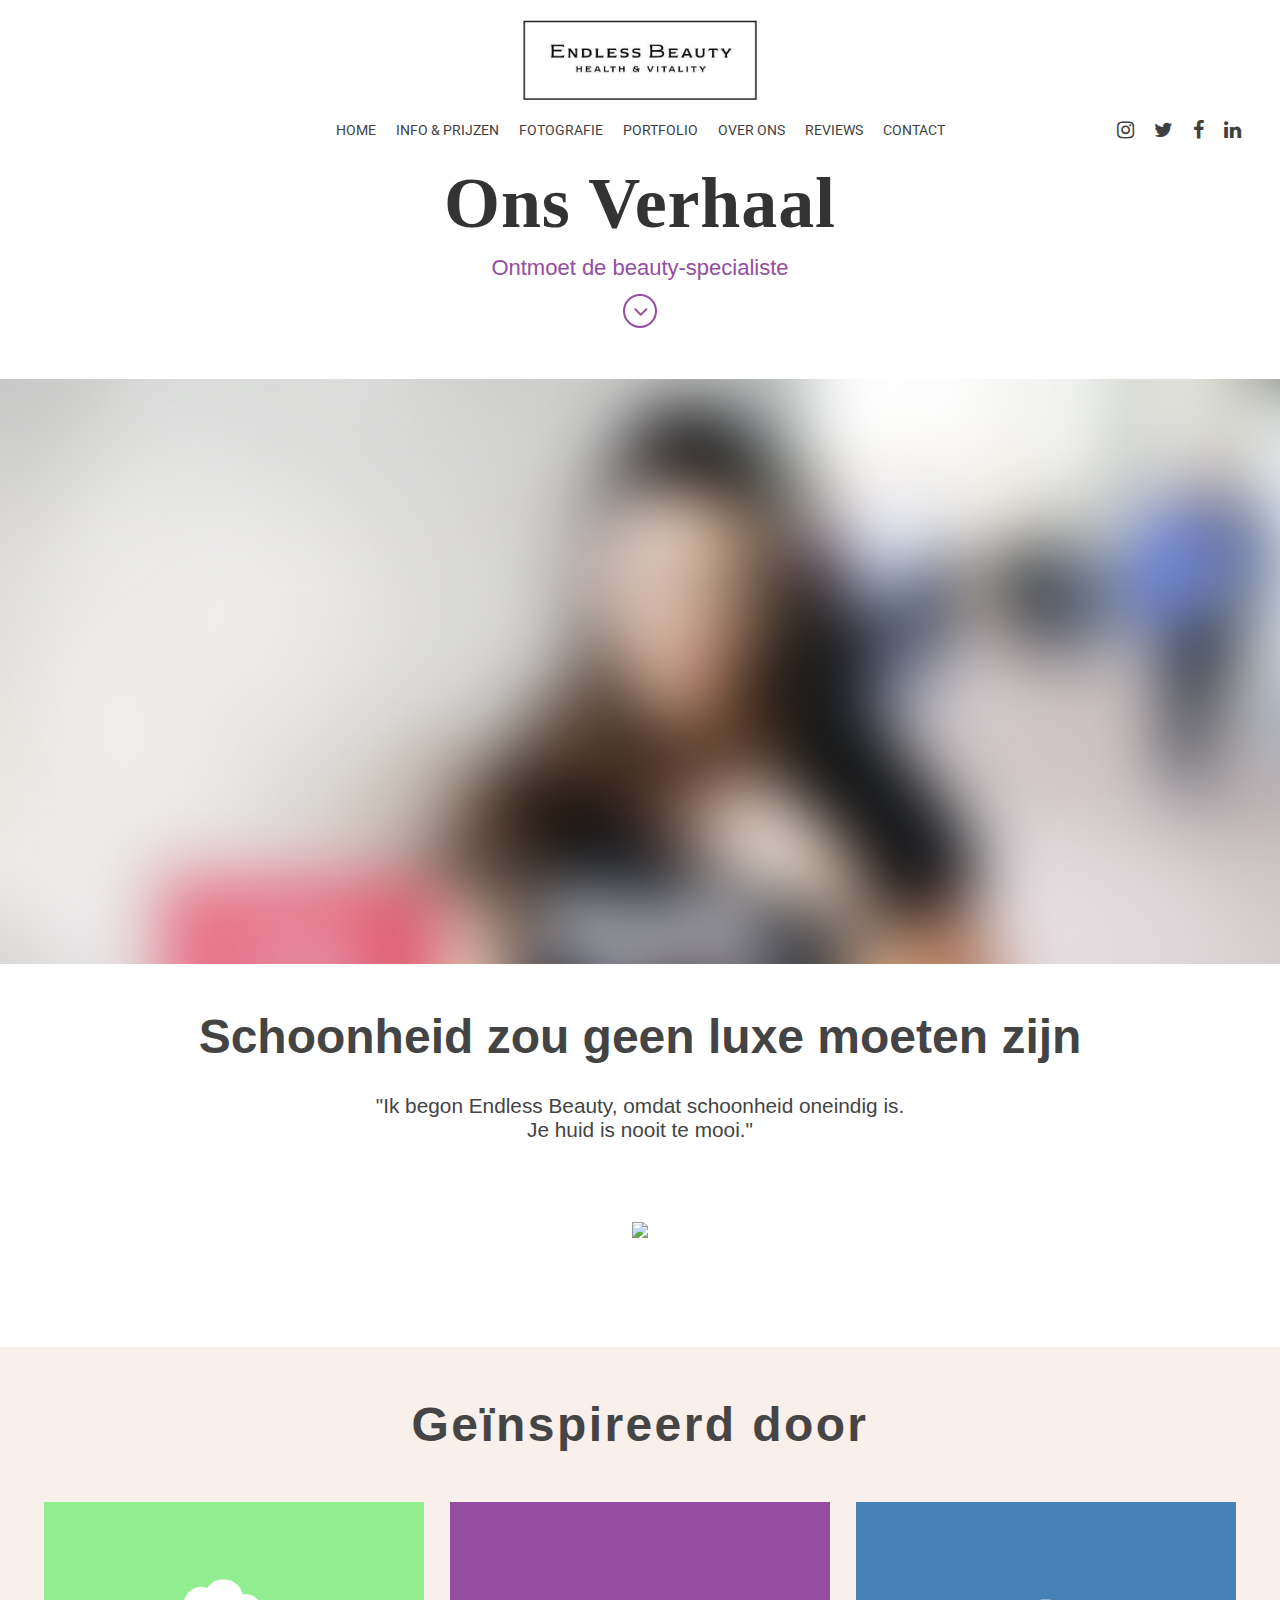
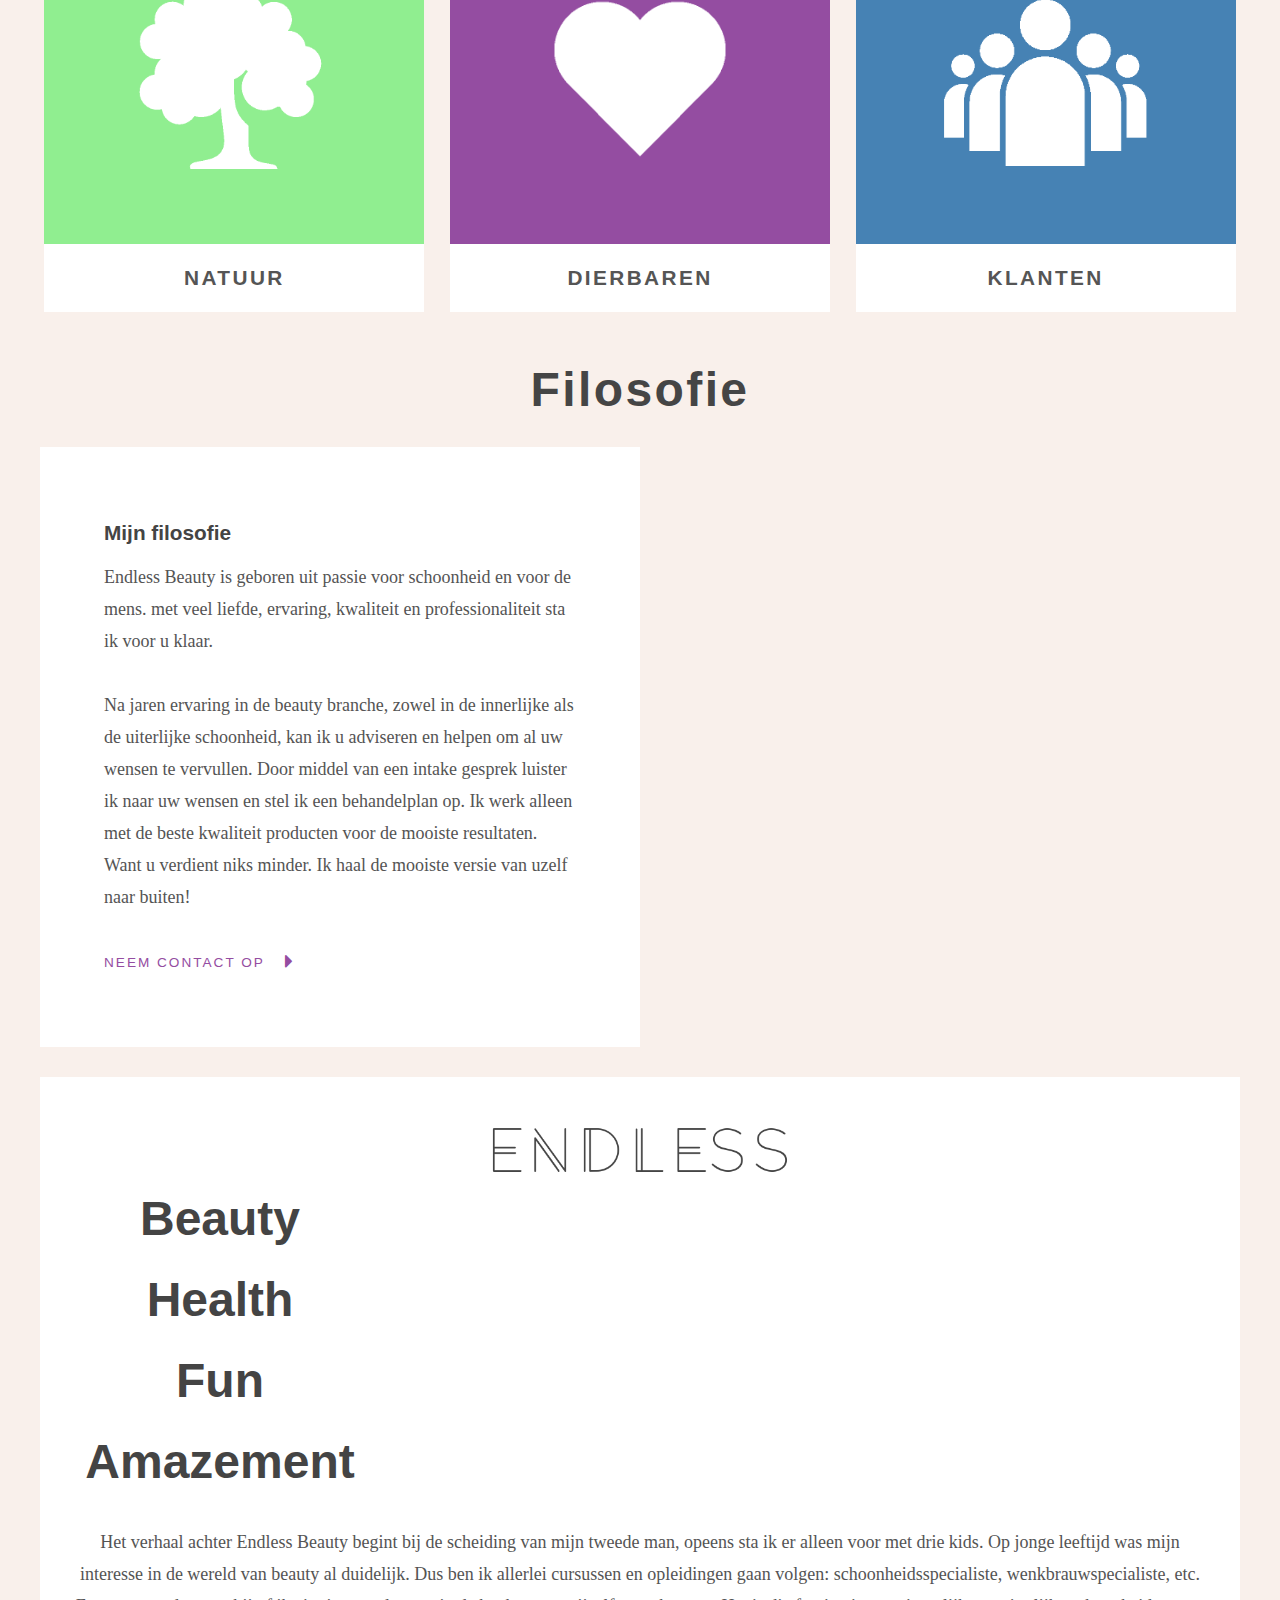
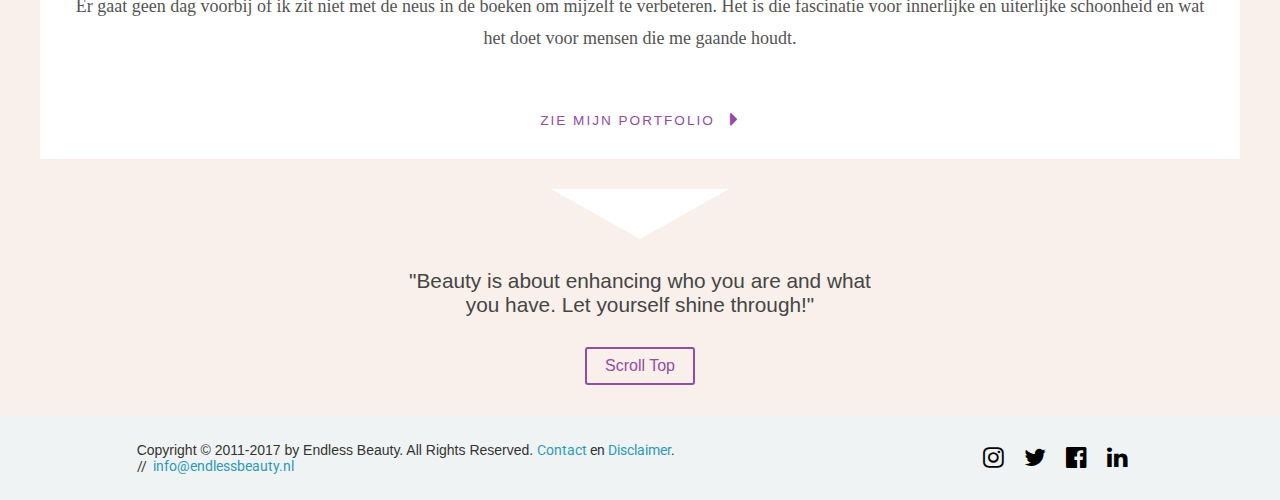
==== commit 7142d3cd: "Add files via upload" ====
--- a/Project/about.html
+++ b/Project/about.html
@@ -108,11 +108,11 @@
             <div class="column-text">Klanten</div>
           </div>
         </div>
-        <div class="two-column-title title"><h2>Het begin</h2></div>
+        <div class="two-column-title title"><h2>Filosofie</h2></div>
         <div class="two-column-row">
           <div class="two-column-column two-column-story">
-            <h3>Mijn innerlijke groei...</h3>
-            <p class="two-column-text">Het verhaal achter Endless Beauty begint bij de scheiding van mijn tweede man, opeens sta ik er alleen voor met drie kids. Op jonge leeftijd was mijn interesse in de wereld van beauty al duidelijk. Dus ben ik allerlei cursussen en opleidingen gaan volgen: schoonheidsspecialiste, wenkbrauwspecialiste, etc. Er gaat geen dag voorbij of ik zit niet met de neus in de boeken om mijzelf te verbeteren. Het is die fascinatie voor innerlijke en uiterlijke schoonheid en wat het doet voor mensen die me gaande houdt.</p>
+            <h3>Mijn filosofie</h3>
+            <p class="two-column-text">Endless Beauty is geboren uit passie voor schoonheid en voor de mens. met veel liefde, ervaring, kwaliteit en professionaliteit sta ik voor u klaar. </br></br>Na jaren ervaring in de beauty branche, zowel in de innerlijke als de uiterlijke schoonheid, kan ik u adviseren en helpen om al uw wensen te vervullen. Door middel van een intake gesprek luister ik naar uw wensen en stel ik een behandelplan op. Ik werk alleen met de beste kwaliteit producten voor de mooiste resultaten. Want u verdient niks minder. Ik haal de mooiste versie van uzelf naar buiten!</p>
             <a href="/project/contact.html" class="mijn-verhaal-cta cta-1">Neem contact op <i class="fa fa-caret-right fa-lg" aria-hidden="true"></i></a>
           </div>
           <div class="two-column-column two-column-image"></div>
@@ -128,7 +128,7 @@
                   <div class="swiper-slide"><h2>Amazement</h2></div>
               </div>
             </div>
-            <p class="one-column-text">In 2011 begon ik mijn bedrijfje en sindsdien groeide zij vanuit mijn eigen zolderkamer naar een mooi pandje aan de Barbizonlaan. </br>Het symboliseert mijn eigen innerlijke groei.
+            <p class="one-column-text">Het verhaal achter Endless Beauty begint bij de scheiding van mijn tweede man, opeens sta ik er alleen voor met drie kids. Op jonge leeftijd was mijn interesse in de wereld van beauty al duidelijk. Dus ben ik allerlei cursussen en opleidingen gaan volgen: schoonheidsspecialiste, wenkbrauwspecialiste, etc. Er gaat geen dag voorbij of ik zit niet met de neus in de boeken om mijzelf te verbeteren. Het is die fascinatie voor innerlijke en uiterlijke schoonheid en wat het doet voor mensen die me gaande houdt.</p>
             <a href="/project/portfolio.html" class="mijn-verhaal-cta cta-2">Zie mijn portfolio<i class="fa fa-caret-right fa-lg" aria-hidden="true"></i></a>
           </div>
         </div>
--- a/Project/css/about.css
+++ b/Project/css/about.css
@@ -138,7 +138,7 @@
       -ms-flex-align: center;
           align-items: center;
   height: 300px;
-  background-color: #F1EFDF;
+  background-color: #F9F0EB;
 }
 .profile-pic {
   background-image: url("../images/CarlaSmall.jpg");
@@ -187,7 +187,7 @@
 }
 
 #mijn-verhaal-wrapper {
-  background-color: #F1EFDF;
+  background-color: #F9F0EB;
 }
 .title {
   text-align: center;
@@ -268,7 +268,7 @@
   background-repeat: no-repeat;
   background-size: 60%;
   background-position: center 35%;
-  background-color: tomato;
+  background-color: #944DA1;
 }
 
 @-webkit-keyframes pump {
@@ -346,7 +346,7 @@
   -ms-flex-pack: center;
   -webkit-box-pack: center;
           justify-content: center;
-  background-color: #F1EFDF;
+  background-color: #F9F0EB;
   padding: 30px 0;
 }
 .two-column-column {
@@ -400,9 +400,10 @@
   line-height: 1.125rem;
   position: relative;
   text-transform: uppercase;
+  text-align: center;
   white-space: normal;
   width: auto;
-  color: tomato;
+  color: #944DA1;
   -webkit-transition: color 0.2s ease-in-out;
   transition: color 0.2s ease-in-out;
 }
@@ -477,7 +478,7 @@
 .fa-caret-right {
   font-size: 1.6em;
   padding-left: 15px;
-  color: tomato !important;
+  color: #944DA1 !important;
 }
 .two-column-image {
   margin: 0 1% 0 0;
@@ -552,8 +553,8 @@
 }
 
 .scroll-top-button {
-  color: tomato;
-  border: 2px solid tomato;
+  color: #944DA1;
+  border: 2px solid #944DA1;
   border-radius: 3px;
   padding: 8px 18px;
   margin: 0 auto;
@@ -562,7 +563,7 @@
   background: none;
 }
 .scroll-top-button:hover {
-  background: tomato;
+  background: #944DA1;
   color: white;
 }
 .link {
